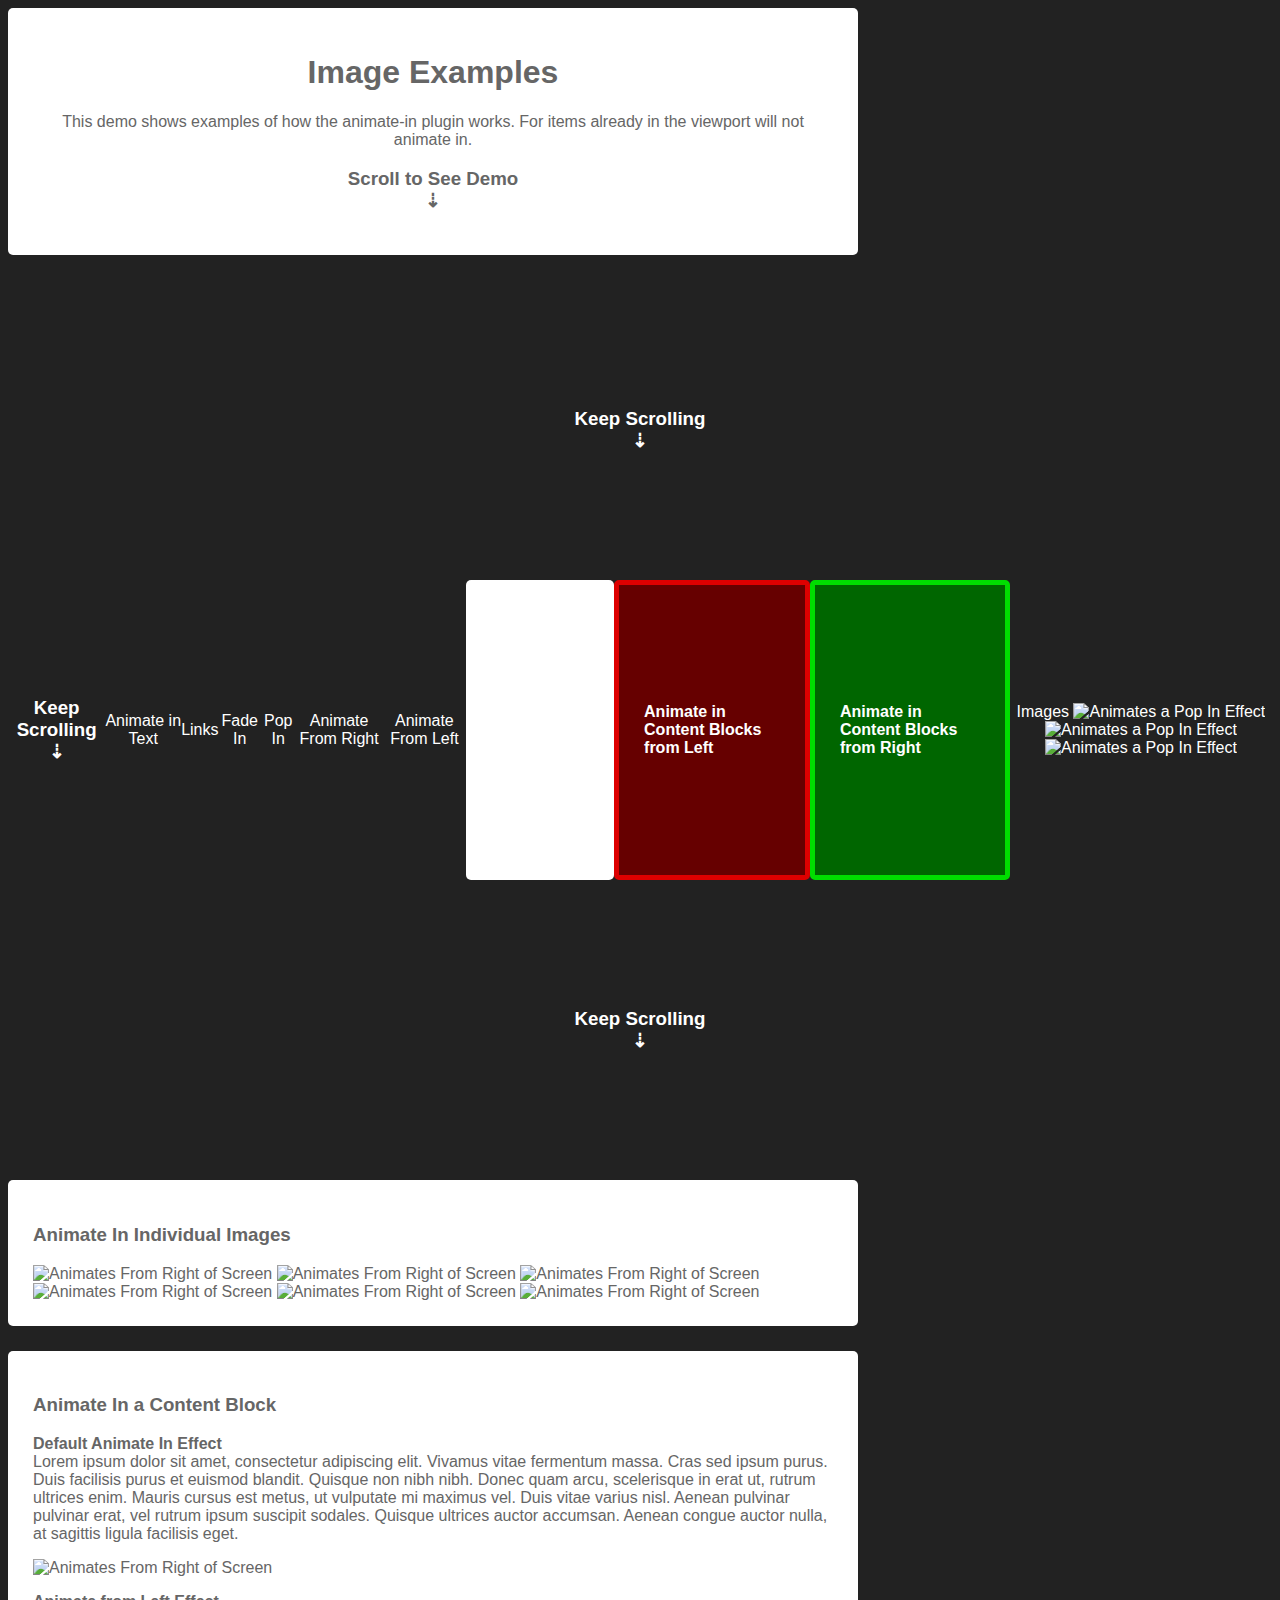
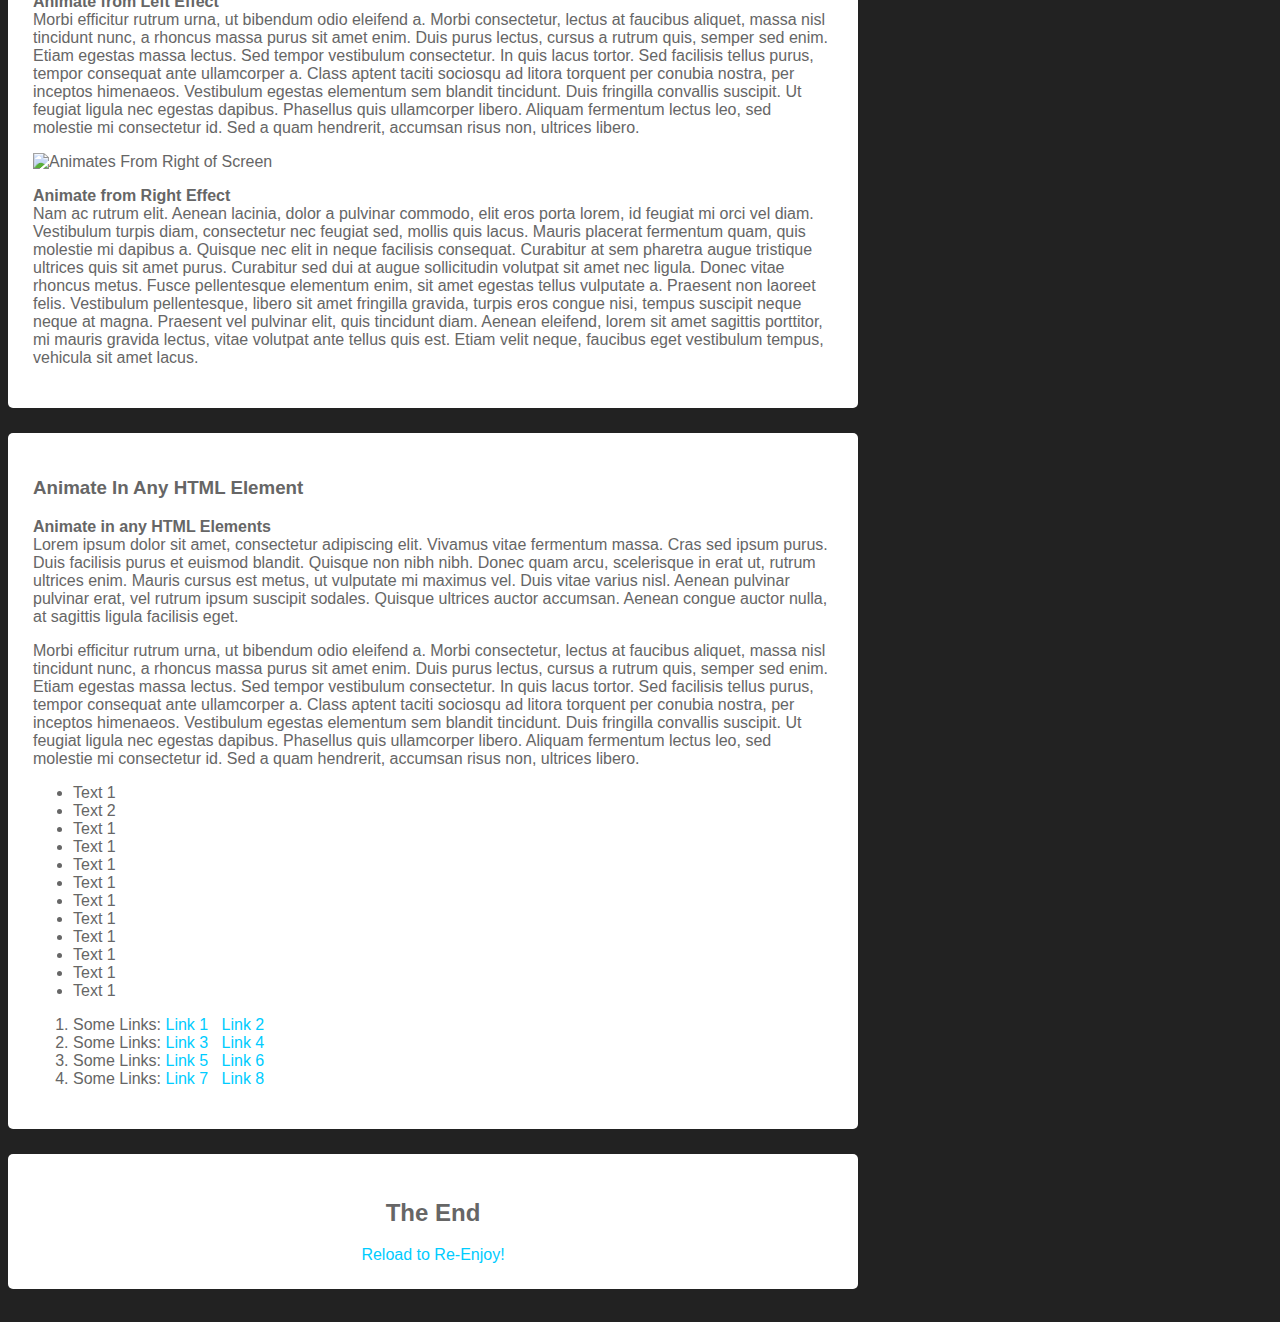
==== index.html @ 8b8b8412 "Update index.html" ====
<!doctype html>
<html lang="en">
<head>
  <meta charset="utf-8">

  <title>animate-in basic demo</title>
  <meta name="description" content="A demo for using the animate-in plugin for animating elements in on scroll using just css classes">
  <meta name="author" content="Joshua Costanza">

  <link rel="stylesheet" href="https://rawgit.com/jcostanza4/animate-in/master/animate-in.css">
  <script src="//code.jquery.com/jquery-1.11.3.min.js"></script>
  <script src="https://rawgit.com/jcostanza4/animate-in/master/animate-in.js"></script>
  
  <style type="text/css">
    /* Styles for Demo Page (Not Necessary for Plugin to Work)*/
    body,html {
      font-family: 'Helvetica Neue', Helvetica, Arial, sans-serif;
      background-color:#222222;
      text-align:center;
    }
    a {
      color:#00CCFF;
      text-decoration:none;
    }
    a:hover {
      color:#00CCBB;
    }
    .container {
      overflow:hidden;
    }
    .spacer {
      margin:0 auto;
      height:300px;
      display:table;
    }
    .spacer .vertical-spacer {
      display:table-row;
    }
    .spacer .vertical-spacer > * {
      display:table-cell;
      vertical-align:middle;
      color:#FFF;
      margin:200px 0;
    }
    
    .box {
      display:block;
      max-width:800px;
      padding:25px;
      margin-bottom:25px;
      border-radius:5px;
      background-color:#FFFFFF;
      color:#666666;
      text-align:left;
    }
    .box.red {
      color:#FFFFFF;
      background-color:#660000;
      border:5px solid #DD0000;
    }
    .box.green {
      color:#FFFFFF;
      background-color:#006600;
      border:5px solid #00DD00;
    }
    .center {
      text-align:center;
    }
  </style>
</head>

<body>
  <div class="container">
    <div class="box center">
      <h1>Image Examples</h1>
      <p>This demo shows examples of how the animate-in plugin works. For items already in the viewport will not animate in. </p>
      
      <h3 class="center">Scroll to See Demo<br>&#8675;</h3>
    </div>
    
    <!--purposful spacer--> 
    <div class="spacer">
      <div class="vertical-spacer">
        <div class="center">
          <h3 class="animate-in animate-pop-in">Keep Scrolling<br>&#8675;</h3>
        </div>
      </div>
    </div>
    
    <!--purposful spacer--> 
    <div class="spacer">
      <div class="vertical-spacer">
        
        <h3 class="animate-in animate-pop-in">Keep Scrolling<br>&#8675;</h3>
        <p class="animate-in animate-pop-in">Animate in Text</p>
        <a href="#top" class="animate-in">Links</a>
        <a href="#top" class="animate-in">Fade In</a>
        <a href="#top" class="animate-in animate-pop-in">Pop In</a>
        <a href="#top" class="animate-in animate-from-right">Animate From Right</a>
        <a href="#top" class="animate-in animate-from-left">Animate From Left</a>
        <div class="box animate-in animate-pop-in">
          <strong>Pop in Content Blocks</strong>
        </div>
        
        <div class="box red animate-in animate-from-left">
          <strong>Animate in Content Blocks from Left</strong>
        </div>
        
        <div class="box green animate-in animate-from-right">
          <strong>Animate in Content Blocks from Right</strong>
        </div>
        
        <div class="animate-in animate-pop-in">Images
          <img class="animate-in animate-pop-in" alt="Animates a Pop In Effect" width="250" height="200" src="http://placehold.it/250x200?text=Animate+Images!">
          <img class="animate-in animate-pop-in" alt="Animates a Pop In Effect" width="250" height="200" src="http://placehold.it/250x200?text=Image+2">
          <img class="animate-in animate-pop-in" alt="Animates a Pop In Effect" width="250" height="200" src="http://placehold.it/250x200?text=Image+3">
        </div>

      </div>
    </div>
    
    <!--purposful spacer--> 
    <div class="spacer">
      <div class="vertical-spacer">
        <div class="center">
          <h3 class="animate-in animate-pop-in">Keep Scrolling<br>&#8675;</h3>
        </div>
      </div>
    </div>
    
    <div class="box animate-in animate-pop-in">
      <h3>Animate In Individual Images</h3>
      <img class="animate-in animate-pop-in" alt="Animates From Right of Screen" width="100" height="100" src="http://placehold.it/100x100">
      
      <img class="animate-in animate-pop-in" alt="Animates From Right of Screen" width="100" height="100" src="http://placehold.it/100x100">
      
      <img class="animate-in animate-pop-in" alt="Animates From Right of Screen" width="200" height="100" src="http://placehold.it/200x100">
      
      <img class="animate-in animate-pop-in" alt="Animates From Right of Screen" width="200" height="100" src="http://placehold.it/200x100">
      
      <img class="animate-in animate-pop-in" alt="Animates From Right of Screen" width="200" height="100" src="http://placehold.it/200x100">
      
      <img class="animate-in animate-pop-in" alt="Animates From Right of Screen" width="100" height="100" src="http://placehold.it/100x100">
    </div>
    
    <div class="box animate-in">
      <h3>Animate In a Content Block </h3>
      <p class="animate-in"><strong>Default Animate In Effect</strong><br>Lorem ipsum dolor sit amet, consectetur adipiscing elit. Vivamus vitae fermentum massa. Cras sed ipsum purus. Duis facilisis purus et euismod blandit. Quisque non nibh nibh. Donec quam arcu, scelerisque in erat ut, rutrum ultrices enim. Mauris cursus est metus, ut vulputate mi maximus vel. Duis vitae varius nisl. Aenean pulvinar pulvinar erat, vel rutrum ipsum suscipit sodales. Quisque ultrices auctor accumsan. Aenean congue auctor nulla, at sagittis ligula facilisis eget.</p>
      <img class="animate-in animate-pop-in" alt="Animates From Right of Screen" width="100%" src="http://placehold.it/450x100">
      <p class="animate-in animate-from-left"><strong>Animate from Left Effect</strong><br>Morbi efficitur rutrum urna, ut bibendum odio eleifend a. Morbi consectetur, lectus at faucibus aliquet, massa nisl tincidunt nunc, a rhoncus massa purus sit amet enim. Duis purus lectus, cursus a rutrum quis, semper sed enim. Etiam egestas massa lectus. Sed tempor vestibulum consectetur. In quis lacus tortor. Sed facilisis tellus purus, tempor consequat ante ullamcorper a. Class aptent taciti sociosqu ad litora torquent per conubia nostra, per inceptos himenaeos. Vestibulum egestas elementum sem blandit tincidunt. Duis fringilla convallis suscipit. Ut feugiat ligula nec egestas dapibus. Phasellus quis ullamcorper libero. Aliquam fermentum lectus leo, sed molestie mi consectetur id. Sed a quam hendrerit, accumsan risus non, ultrices libero.</p>
      <img class="animate-in animate-pop-in" alt="Animates From Right of Screen" width="100%" src="http://placehold.it/450x100">
      <p class="animate-in animate-from-right"><strong>Animate from Right Effect</strong><br>Nam ac rutrum elit. Aenean lacinia, dolor a pulvinar commodo, elit eros porta lorem, id feugiat mi orci vel diam. Vestibulum turpis diam, consectetur nec feugiat sed, mollis quis lacus. Mauris placerat fermentum quam, quis molestie mi dapibus a. Quisque nec elit in neque facilisis consequat. Curabitur at sem pharetra augue tristique ultrices quis sit amet purus. Curabitur sed dui at augue sollicitudin volutpat sit amet nec ligula. Donec vitae rhoncus metus. Fusce pellentesque elementum enim, sit amet egestas tellus vulputate a. Praesent non laoreet felis. Vestibulum pellentesque, libero sit amet fringilla gravida, turpis eros congue nisi, tempus suscipit neque neque at magna. Praesent vel pulvinar elit, quis tincidunt diam. Aenean eleifend, lorem sit amet sagittis porttitor, mi mauris gravida lectus, vitae volutpat ante tellus quis est. Etiam velit neque, faucibus eget vestibulum tempus, vehicula sit amet lacus.</p>
    </div>
    
    <div class="box animate-in animate-from-left">
      <h3>Animate In Any HTML Element</h3>
      <p class="animate-in"><strong>Animate in any HTML Elements</strong><br><span class="animate-in">Lorem</span> <span class="animate-in">ipsum</span> <span class="animate-in">dolor</span> <span class="animate-in">sit</span> <span class="animate-in">amet,</span> <span class="animate-in">consectetur</span> <span class="animate-in">adipiscing</span> <span class="animate-in">elit.</span> <span class="animate-in">Vivamus vitae fermentum massa. Cras sed ipsum purus. Duis facilisis purus et euismod blandit. Quisque non nibh nibh. Donec quam arcu, scelerisque in erat ut, rutrum ultrices enim. Mauris cursus est metus, ut vulputate mi maximus vel. Duis vitae varius nisl. Aenean pulvinar pulvinar erat, vel rutrum ipsum suscipit sodales. Quisque ultrices auctor accumsan. Aenean congue auctor nulla, at sagittis ligula facilisis eget.</span></p>
  
      <p class="animate-in animate-from-left"><span class="animate-in animate-pop-in">Morbi</span> <span class="animate-in animate-pop-in">efficitur</span> <span class="animate-in animate-pop-in">rutrum</span> <span class="animate-in animate-pop-in">urna,</span> <span class="animate-in animate-pop-in">ut</span> <span class="animate-in animate-pop-in">bibendum</span> <span class="animate-in animate-pop-in">odio</span> <span class="animate-in animate-pop-in">eleifend</span> <span class="animate-in animate-pop-in">a.</span> <span class="animate-in animate-pop-in">Morbi consectetur, lectus at faucibus aliquet, massa nisl tincidunt nunc, a rhoncus massa purus sit amet enim. Duis purus lectus, cursus a rutrum quis, semper sed enim. Etiam egestas massa lectus. Sed tempor vestibulum consectetur. In quis lacus tortor. Sed facilisis tellus purus, tempor consequat ante ullamcorper a. Class aptent taciti sociosqu ad litora torquent per conubia nostra, per inceptos himenaeos. Vestibulum egestas elementum sem blandit tincidunt. Duis fringilla convallis suscipit. Ut feugiat ligula nec egestas dapibus. Phasellus quis ullamcorper libero. Aliquam fermentum lectus leo, sed molestie mi consectetur id. Sed a quam hendrerit, accumsan risus non, ultrices libero.</span></p>
  
      <ul class="animate-in animate-pop-in">
        <li class="animate-in animate-pop-in">Text 1</li>
        <li class="animate-in animate-pop-in">Text 2</li>
        <li class="animate-in animate-pop-in">Text 1</li>
        <li class="animate-in animate-pop-in">Text 1</li>
        <li class="animate-in animate-pop-in">Text 1</li>
        <li class="animate-in animate-pop-in">Text 1</li>
        <li class="animate-in animate-pop-in">Text 1</li>
        <li class="animate-in animate-pop-in">Text 1</li>
        <li class="animate-in animate-pop-in">Text 1</li>
        <li class="animate-in animate-pop-in">Text 1</li>
        <li class="animate-in animate-pop-in">Text 1</li>
        <li class="animate-in animate-pop-in">Text 1</li>
      </ul>
      
      <ol class="animate-in animate-pop-in">
        <li>Some Links: 
          <a href="#top" class="animate-in animate-pop-in">Link 1</a>
          &nbsp;
          <a href="#top" class="animate-in animate-pop-in">Link 2</a>
        </li>
        <li>Some Links: 
          <a href="#top" class="animate-in animate-pop-in">Link 3</a>
          &nbsp;
          <a href="#top" class="animate-in animate-pop-in">Link 4</a>
        </li>
        <li>Some Links: 
          <a href="#top" class="animate-in animate-pop-in">Link 5</a>
          &nbsp;
          <a href="#top" class="animate-in animate-pop-in">Link 6</a>
        </li>
        <li>Some Links: 
          <a href="#top" class="animate-in animate-pop-in">Link 7</a>
          &nbsp;
          <a href="#top" class="animate-in animate-pop-in">Link 8</a>
        </li>
      </ol>
    </div>
    
    <div class="box center">
      <h2>The End</h2>
      <a href="javascript:document.location.reload();" onclick="window.status='Refresh'; return true">Reload to Re-Enjoy!</a>
    </div>
  
  </div>
  
</body>
</html>
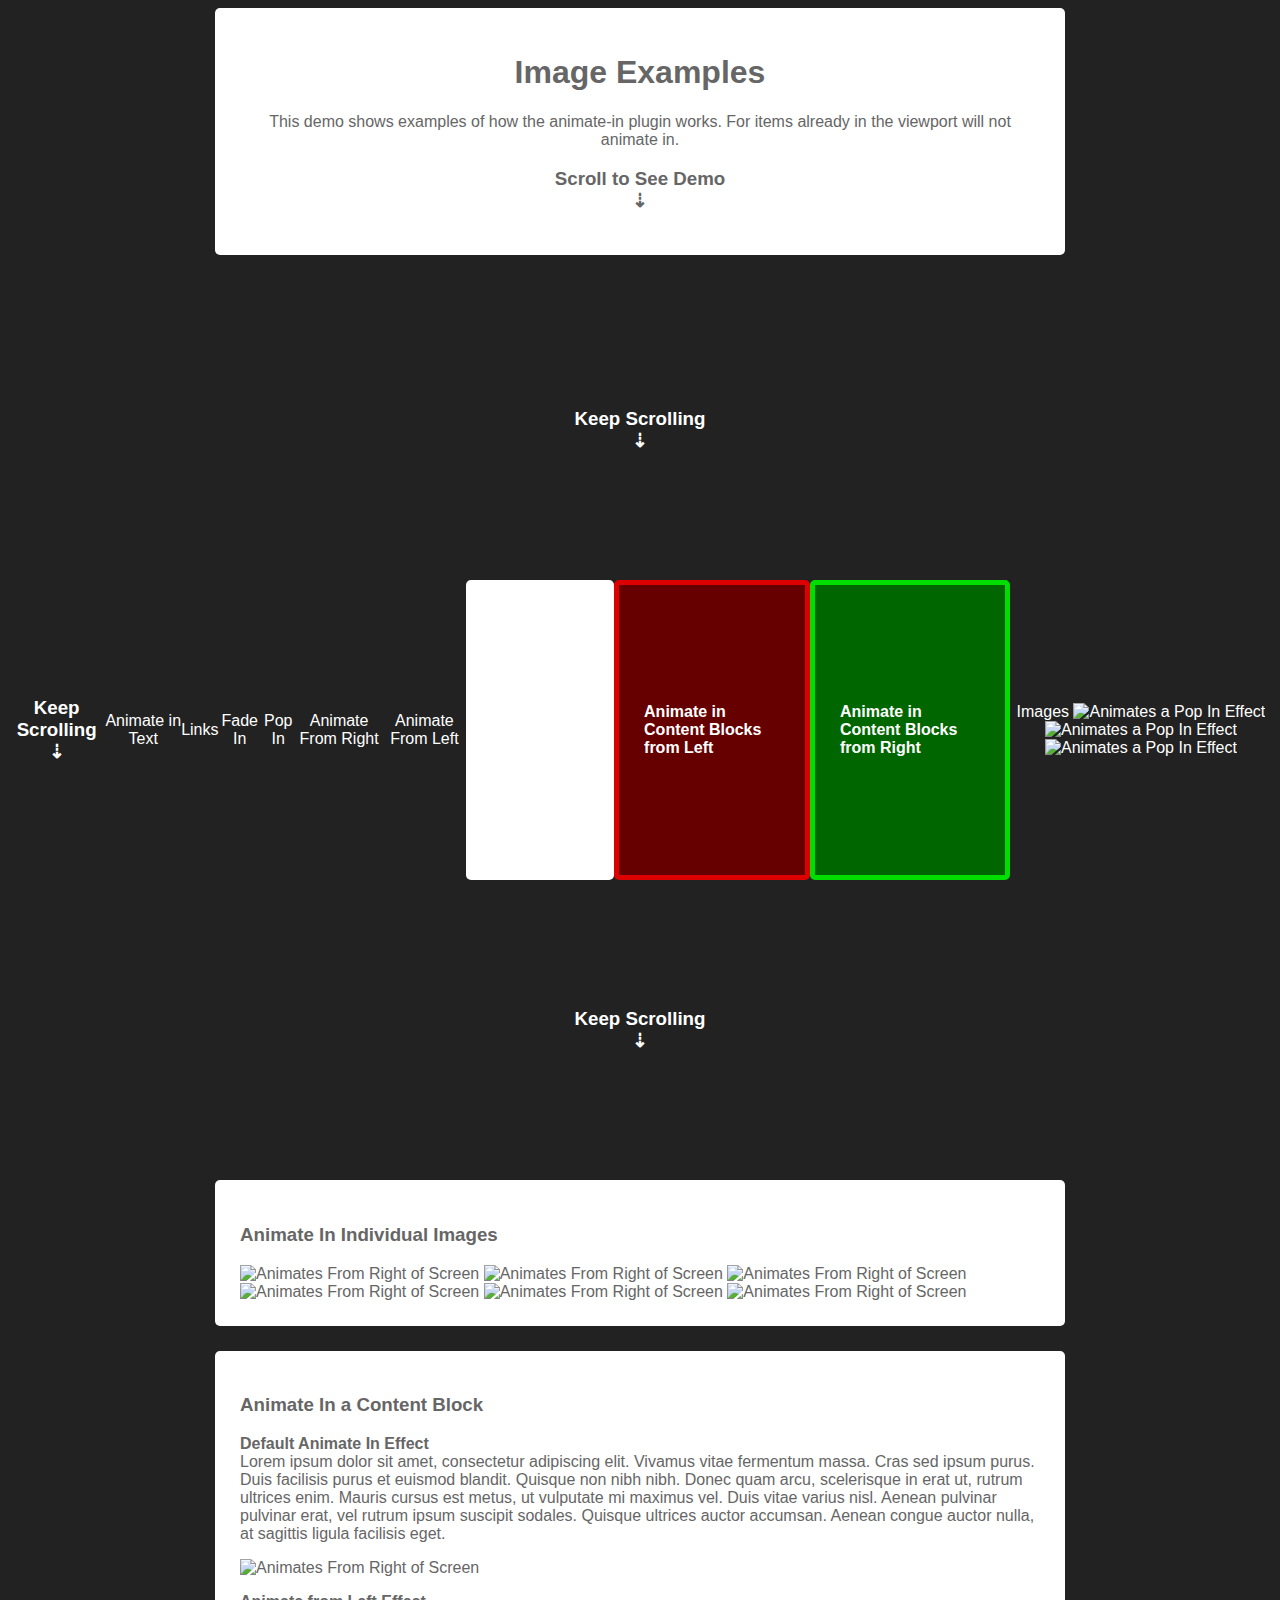
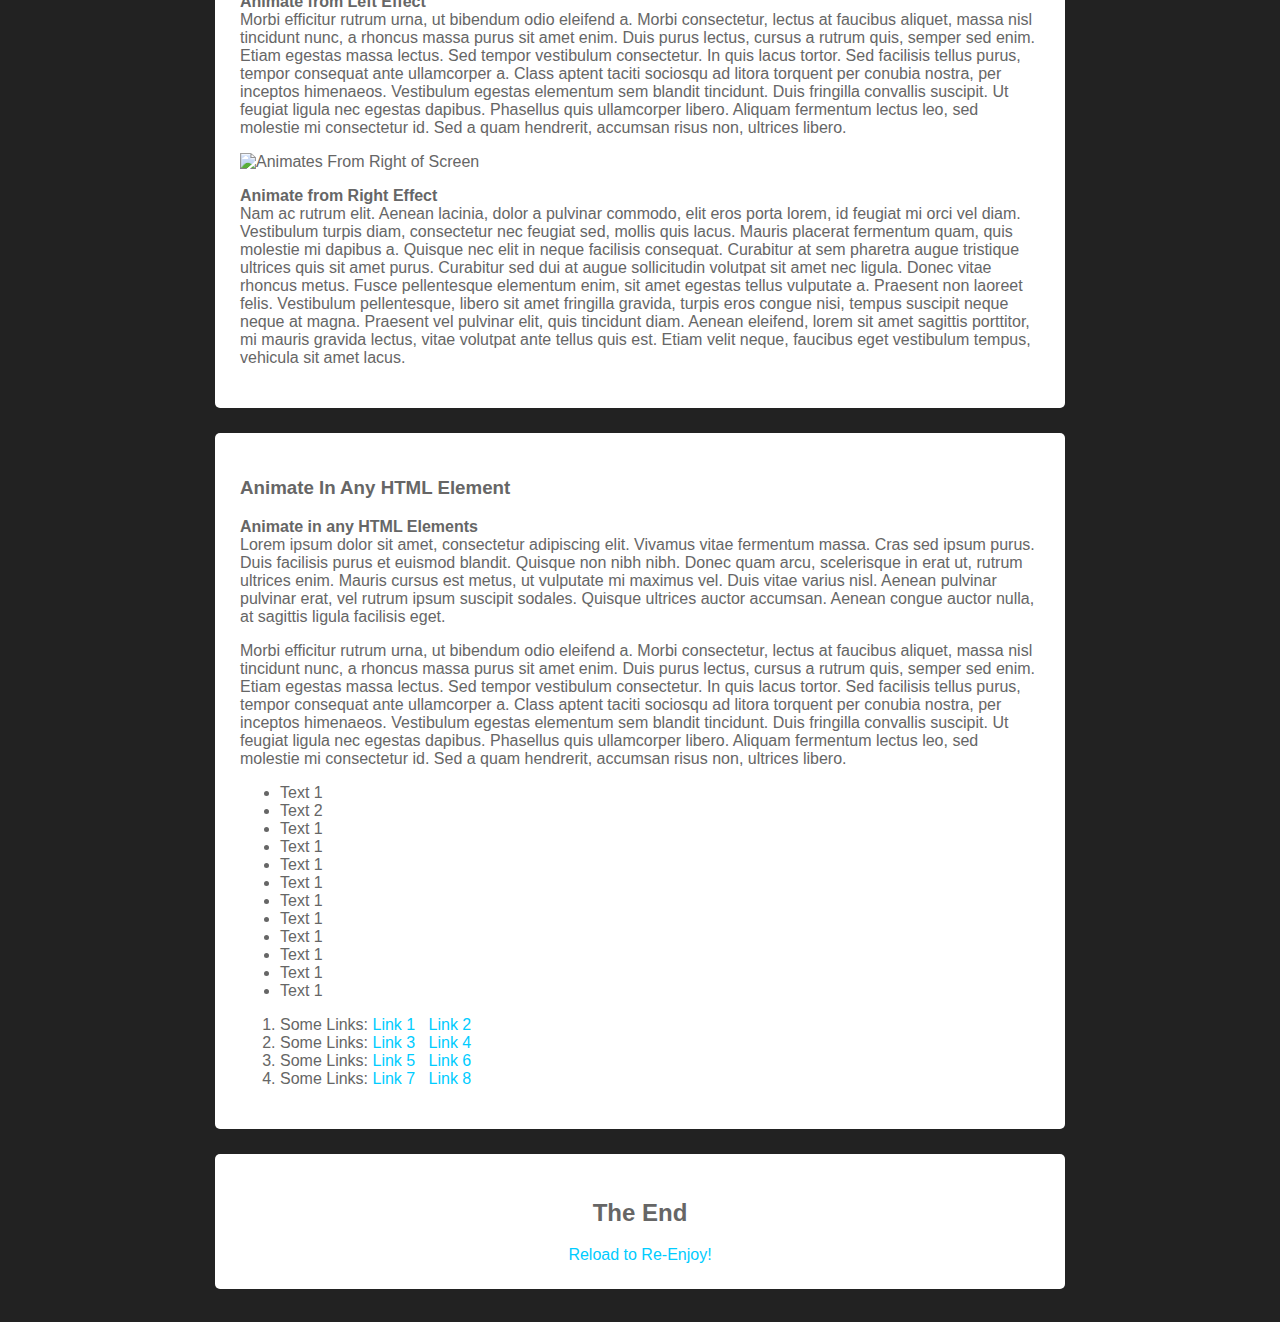
==== commit b61f795d: "Update index.html" ====
--- a/index.html
+++ b/index.html
@@ -47,7 +47,7 @@
       display:block;
       max-width:800px;
       padding:25px;
-      margin-bottom:25px;
+      margin:0 auto 25px;
       border-radius:5px;
       background-color:#FFFFFF;
       color:#666666;
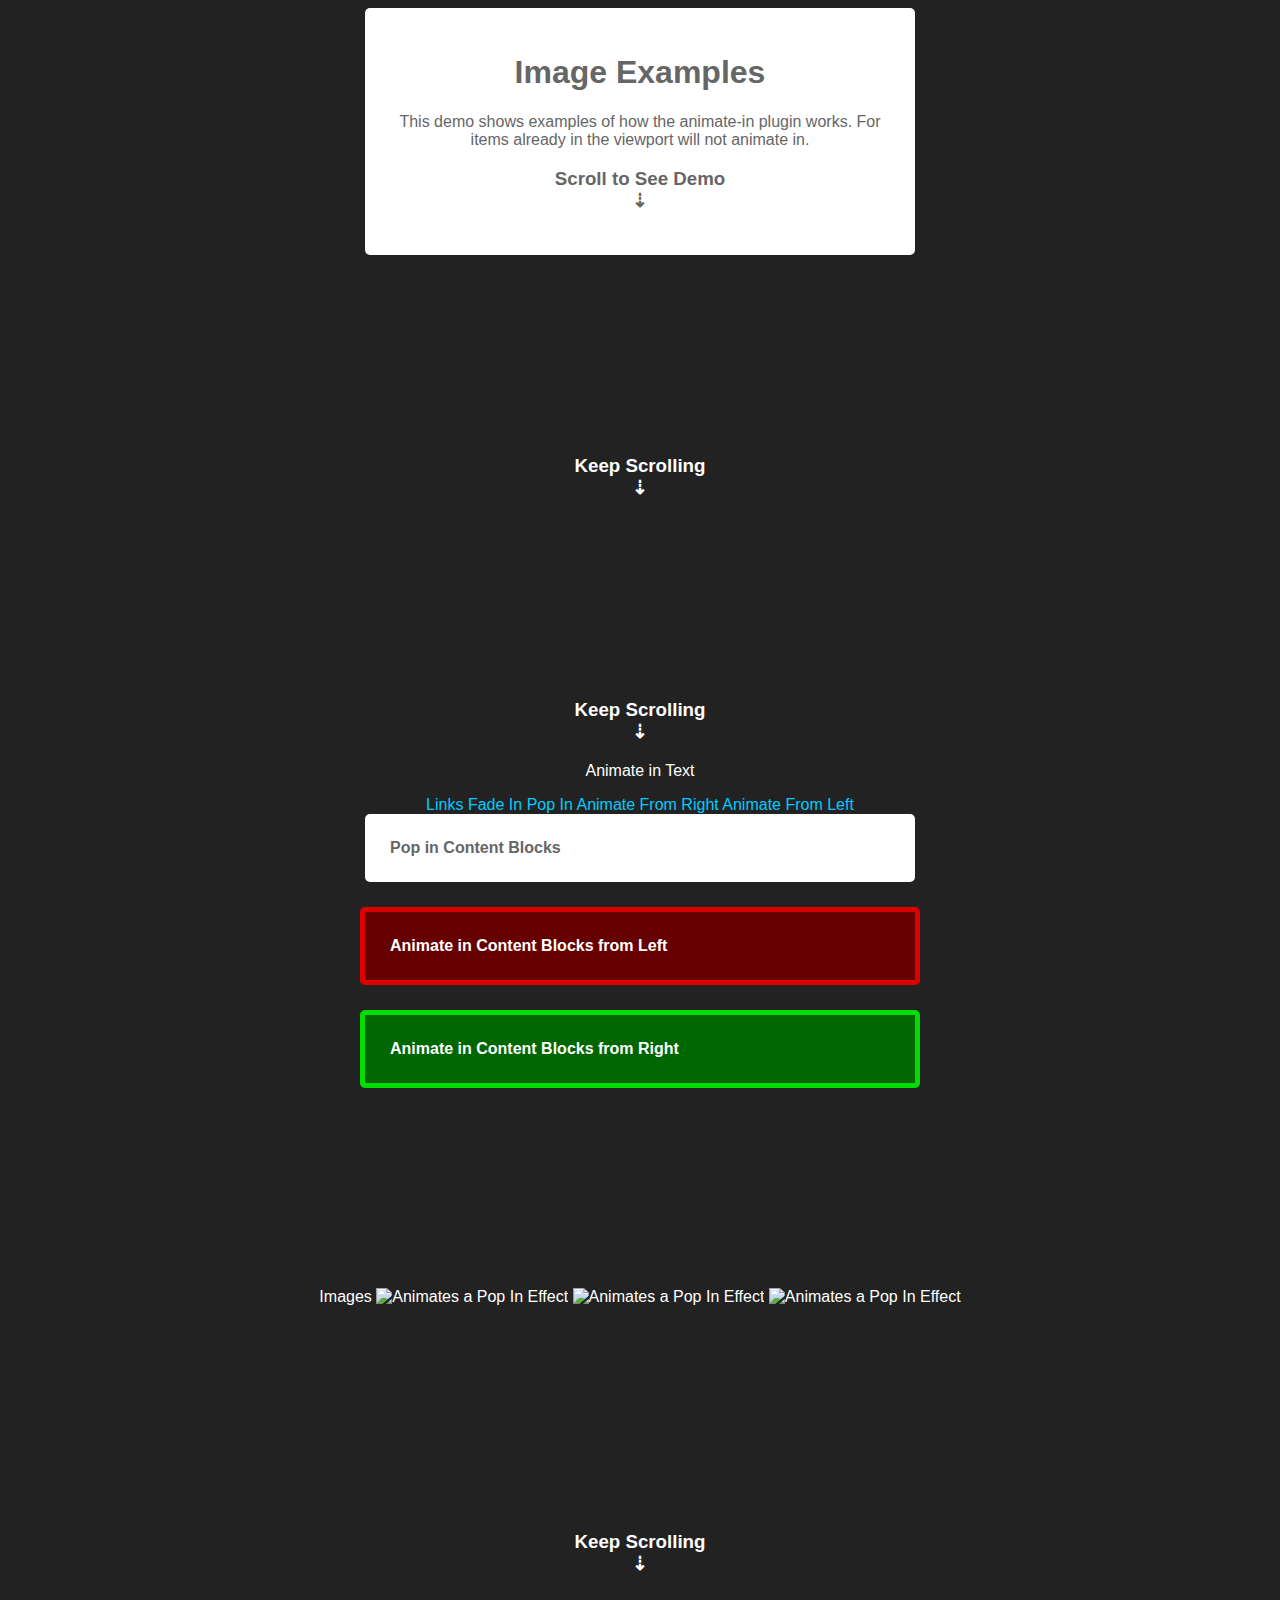
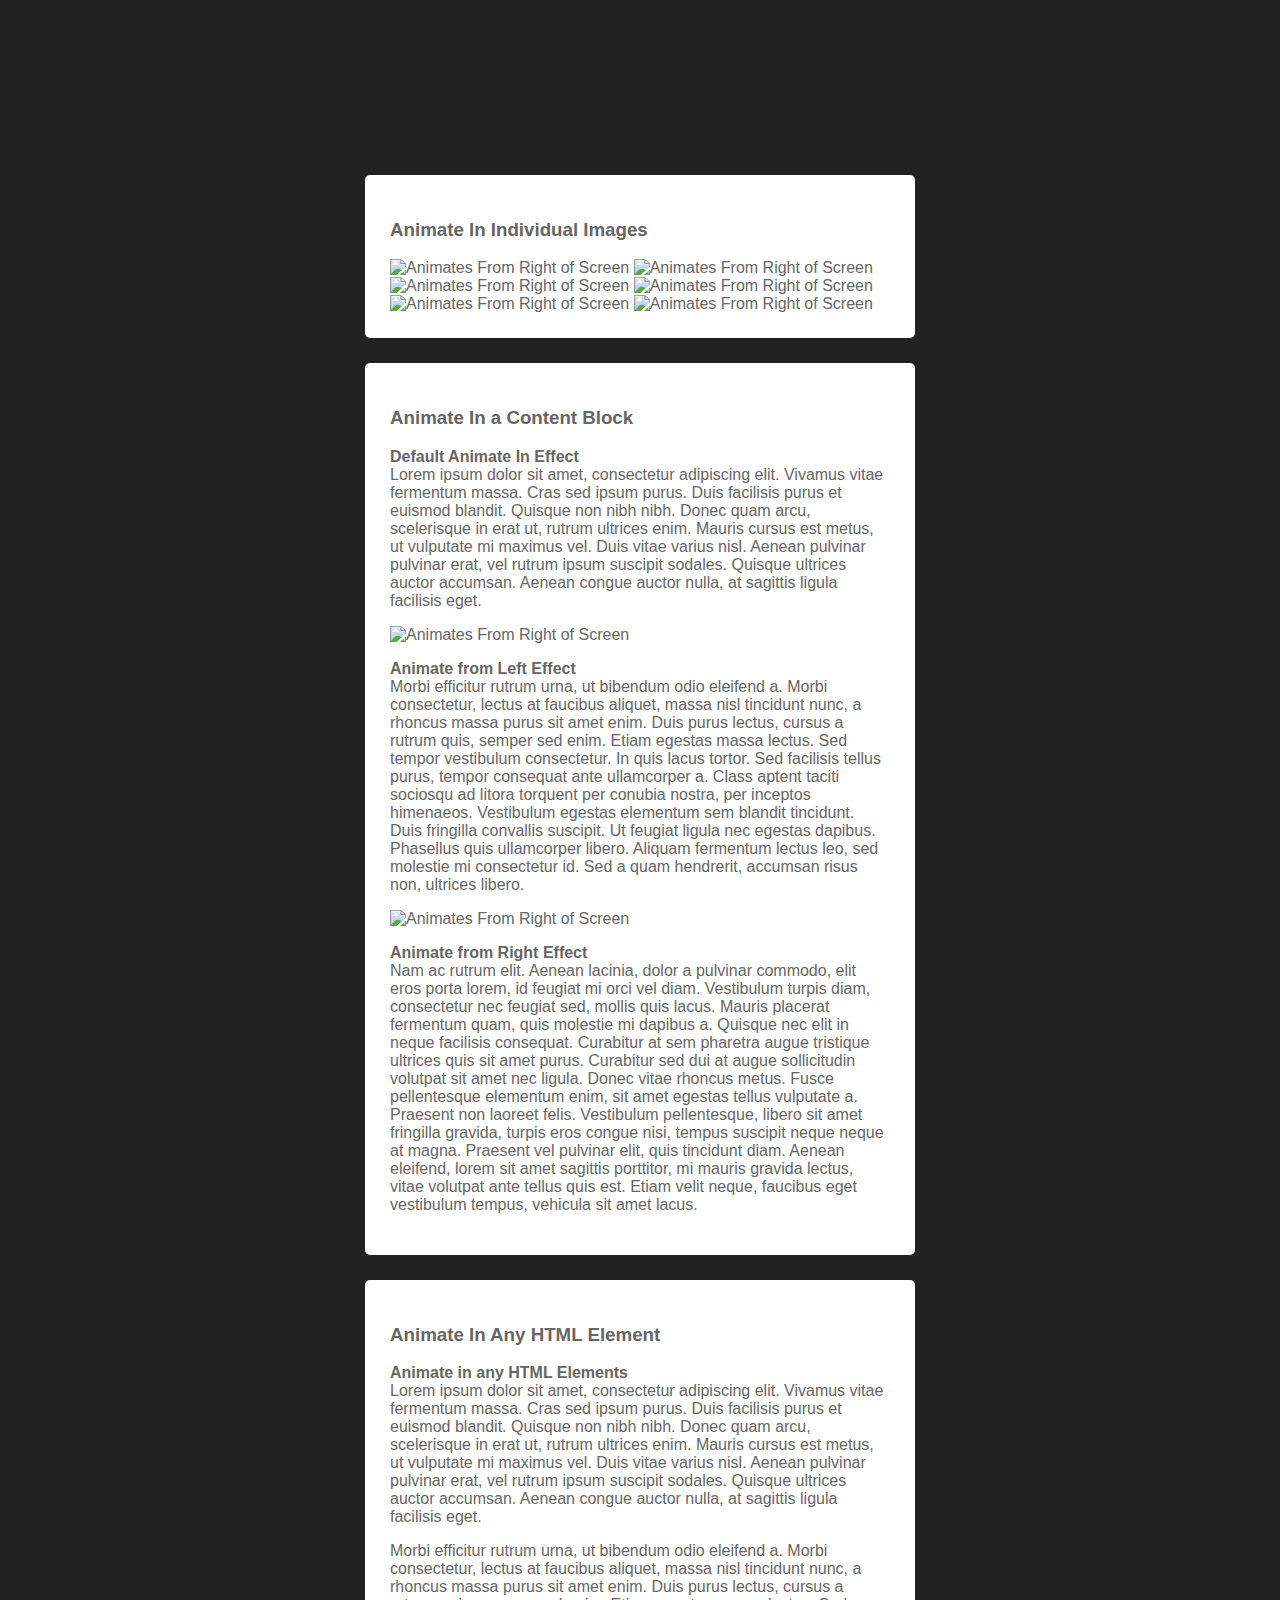
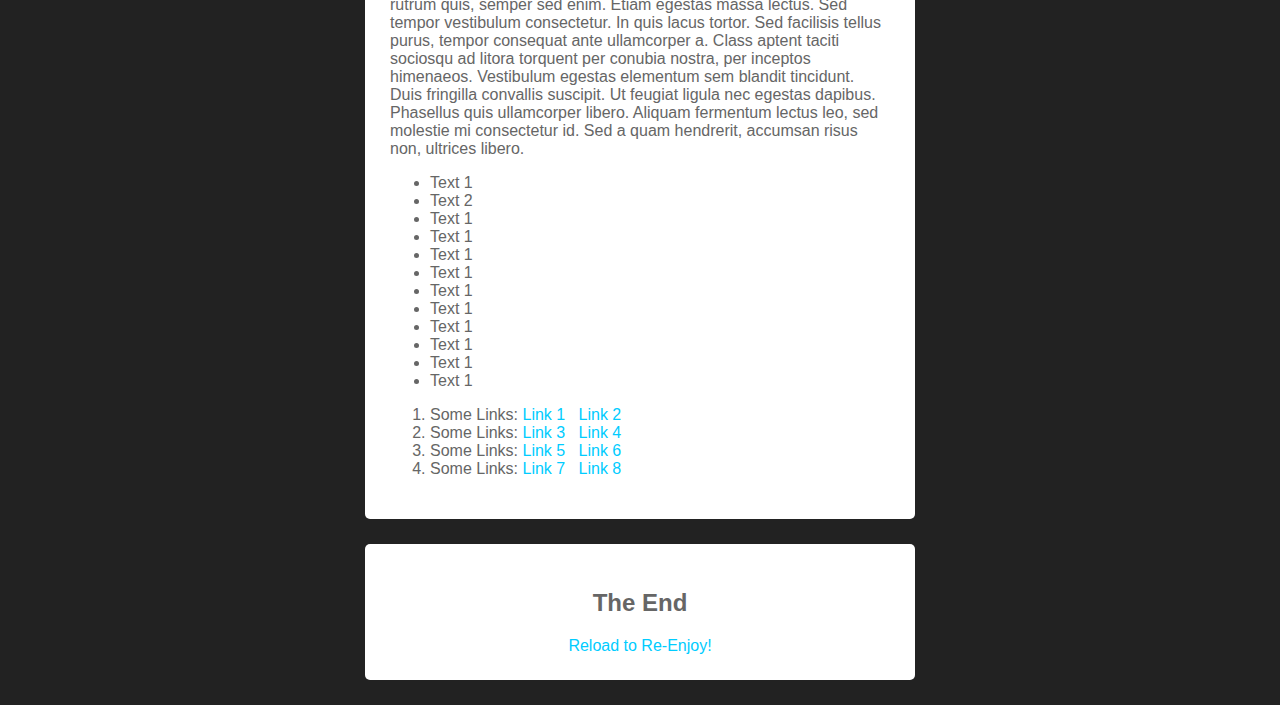
==== commit 958c9f3d: "Update index.html" ====
--- a/index.html
+++ b/index.html
@@ -16,8 +16,10 @@
     body,html {
       font-family: 'Helvetica Neue', Helvetica, Arial, sans-serif;
       background-color:#222222;
+      color:#FFFFFF;
       text-align:center;
     }
+    
     a {
       color:#00CCFF;
       text-decoration:none;
@@ -25,27 +27,17 @@
     a:hover {
       color:#00CCBB;
     }
-    .container {
-      overflow:hidden;
+    
+    .spacer {
+      margin:200px auto;
     }
-    .spacer {
-      margin:0 auto;
-      height:300px;
-      display:table;
-    }
-    .spacer .vertical-spacer {
-      display:table-row;
-    }
-    .spacer .vertical-spacer > * {
-      display:table-cell;
-      vertical-align:middle;
-      color:#FFF;
-      margin:200px 0;
+    .spacer img{
+      margin:0 auto 25px;
     }
     
     .box {
       display:block;
-      max-width:800px;
+      max-width:500px;
       padding:25px;
       margin:0 auto 25px;
       border-radius:5px;
@@ -70,63 +62,43 @@
 </head>
 
 <body>
-  <div class="container">
+  <div class="container overflow-hidden">
+    
     <div class="box center">
       <h1>Image Examples</h1>
       <p>This demo shows examples of how the animate-in plugin works. For items already in the viewport will not animate in. </p>
-      
       <h3 class="center">Scroll to See Demo<br>&#8675;</h3>
     </div>
     
-    <!--purposful spacer--> 
-    <div class="spacer">
-      <div class="vertical-spacer">
-        <div class="center">
-          <h3 class="animate-in animate-pop-in">Keep Scrolling<br>&#8675;</h3>
-        </div>
-      </div>
+    <h3 class="spacer center animate-in animate-pop-in">Keep Scrolling<br>&#8675;</h3>
+    
+    <h3 class="animate-in animate-pop-in">Keep Scrolling<br>&#8675;</h3>
+    <p class="animate-in animate-pop-in">Animate in Text</p>
+    <a href="#top" class="spacer animate-in">Links</a>
+    <a href="#top" class="spacer animate-in">Fade In</a>
+    <a href="#top" class="spacer animate-in animate-pop-in">Pop In</a>
+    <a href="#top" class="spacer animate-in animate-from-right">Animate From Right</a>
+    <a href="#top" class="spacer animate-in animate-from-left">Animate From Left</a>
+    
+    <div class="spacer box animate-in animate-pop-in">
+      <strong>Pop in Content Blocks</strong>
     </div>
     
-    <!--purposful spacer--> 
-    <div class="spacer">
-      <div class="vertical-spacer">
-        
-        <h3 class="animate-in animate-pop-in">Keep Scrolling<br>&#8675;</h3>
-        <p class="animate-in animate-pop-in">Animate in Text</p>
-        <a href="#top" class="animate-in">Links</a>
-        <a href="#top" class="animate-in">Fade In</a>
-        <a href="#top" class="animate-in animate-pop-in">Pop In</a>
-        <a href="#top" class="animate-in animate-from-right">Animate From Right</a>
-        <a href="#top" class="animate-in animate-from-left">Animate From Left</a>
-        <div class="box animate-in animate-pop-in">
-          <strong>Pop in Content Blocks</strong>
-        </div>
-        
-        <div class="box red animate-in animate-from-left">
-          <strong>Animate in Content Blocks from Left</strong>
-        </div>
-        
-        <div class="box green animate-in animate-from-right">
-          <strong>Animate in Content Blocks from Right</strong>
-        </div>
-        
-        <div class="animate-in animate-pop-in">Images
-          <img class="animate-in animate-pop-in" alt="Animates a Pop In Effect" width="250" height="200" src="http://placehold.it/250x200?text=Animate+Images!">
-          <img class="animate-in animate-pop-in" alt="Animates a Pop In Effect" width="250" height="200" src="http://placehold.it/250x200?text=Image+2">
-          <img class="animate-in animate-pop-in" alt="Animates a Pop In Effect" width="250" height="200" src="http://placehold.it/250x200?text=Image+3">
-        </div>
-
-      </div>
+    <div class="spacer box red animate-in animate-from-left">
+      <strong>Animate in Content Blocks from Left</strong>
     </div>
     
-    <!--purposful spacer--> 
-    <div class="spacer">
-      <div class="vertical-spacer">
-        <div class="center">
-          <h3 class="animate-in animate-pop-in">Keep Scrolling<br>&#8675;</h3>
-        </div>
-      </div>
+    <div class="spacer box green animate-in animate-from-right">
+      <strong>Animate in Content Blocks from Right</strong>
     </div>
+    
+    <div class="spacer animate-in animate-pop-in">Images
+      <img class="animate-in animate-pop-in" alt="Animates a Pop In Effect" width="250" height="200" src="http://placehold.it/250x200?text=Animate+Images!">
+      <img class="animate-in animate-pop-in" alt="Animates a Pop In Effect" width="250" height="200" src="http://placehold.it/250x200?text=Image+2">
+      <img class="animate-in animate-pop-in" alt="Animates a Pop In Effect" width="250" height="200" src="http://placehold.it/250x200?text=Image+3">
+    </div>
+    
+    <h3 class="spacer animate-in animate-pop-in">Keep Scrolling<br>&#8675;</h3>
     
     <div class="box animate-in animate-pop-in">
       <h3>Animate In Individual Images</h3>
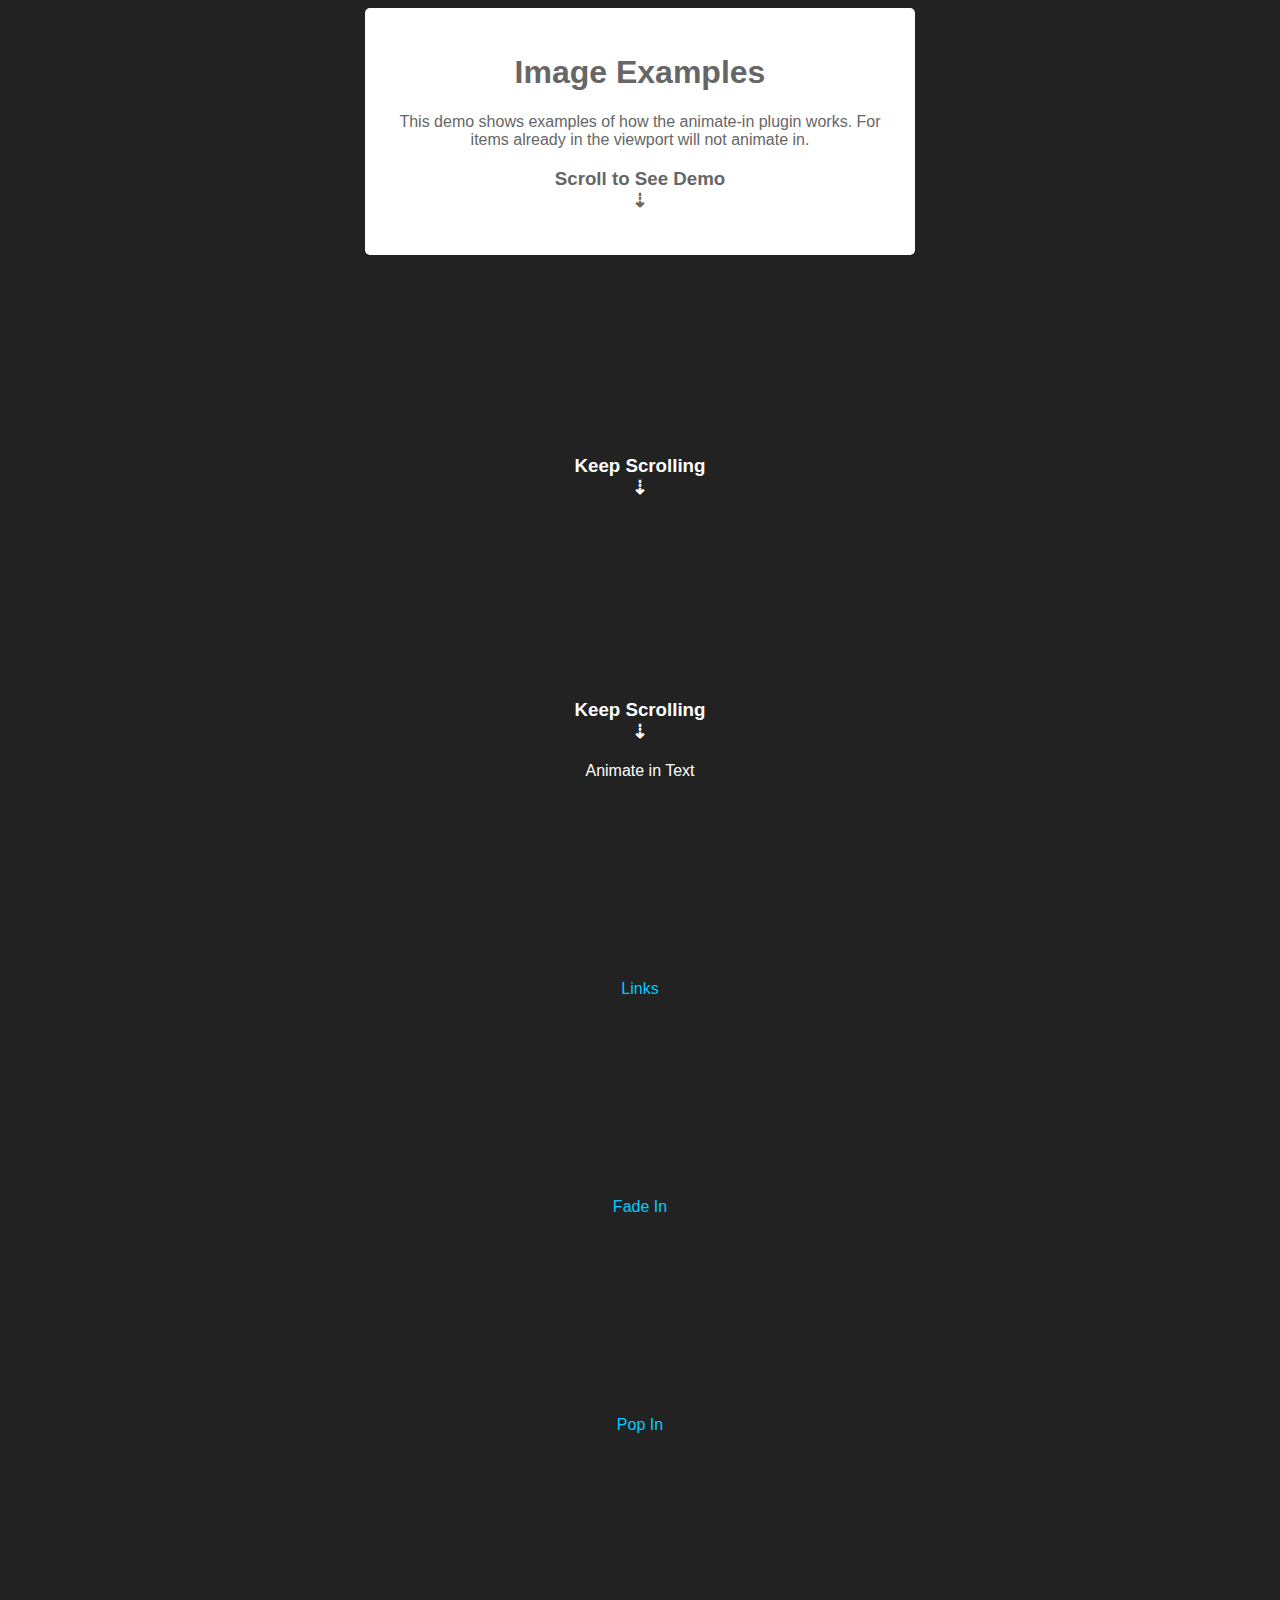
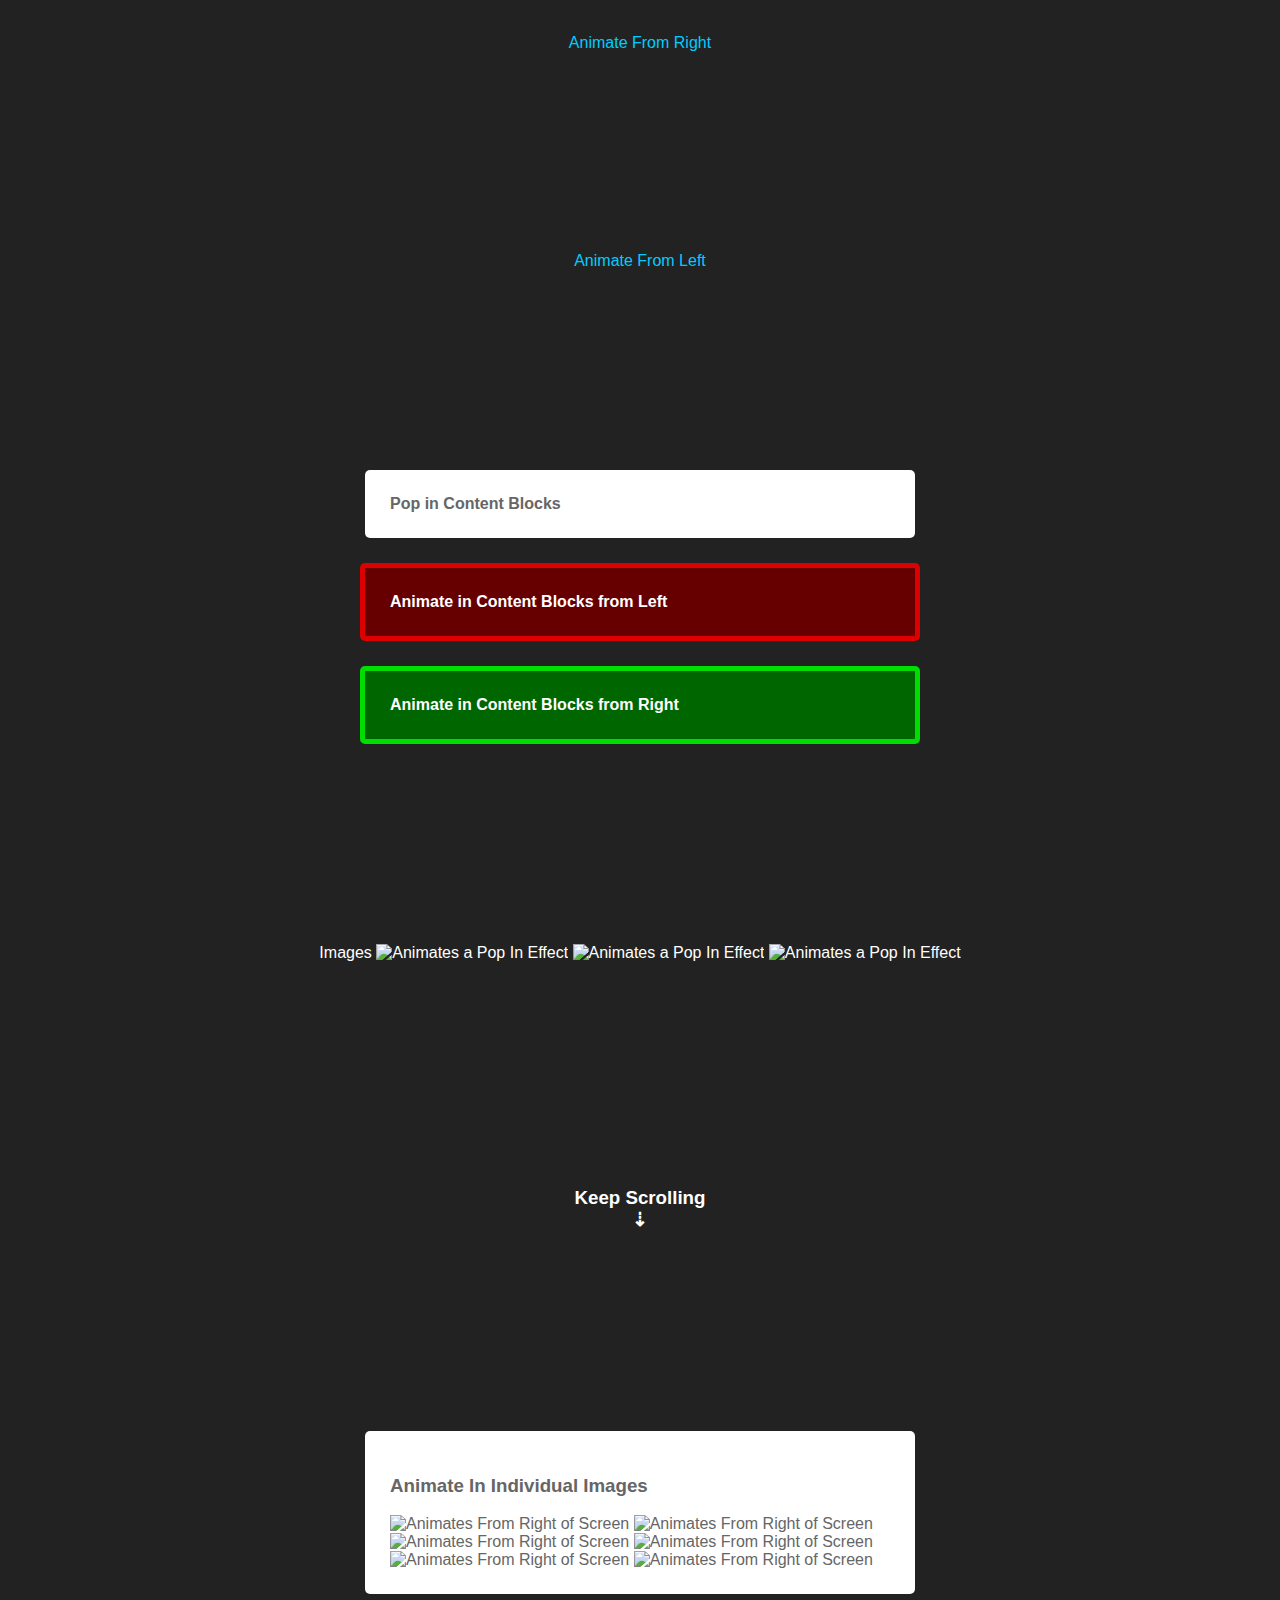
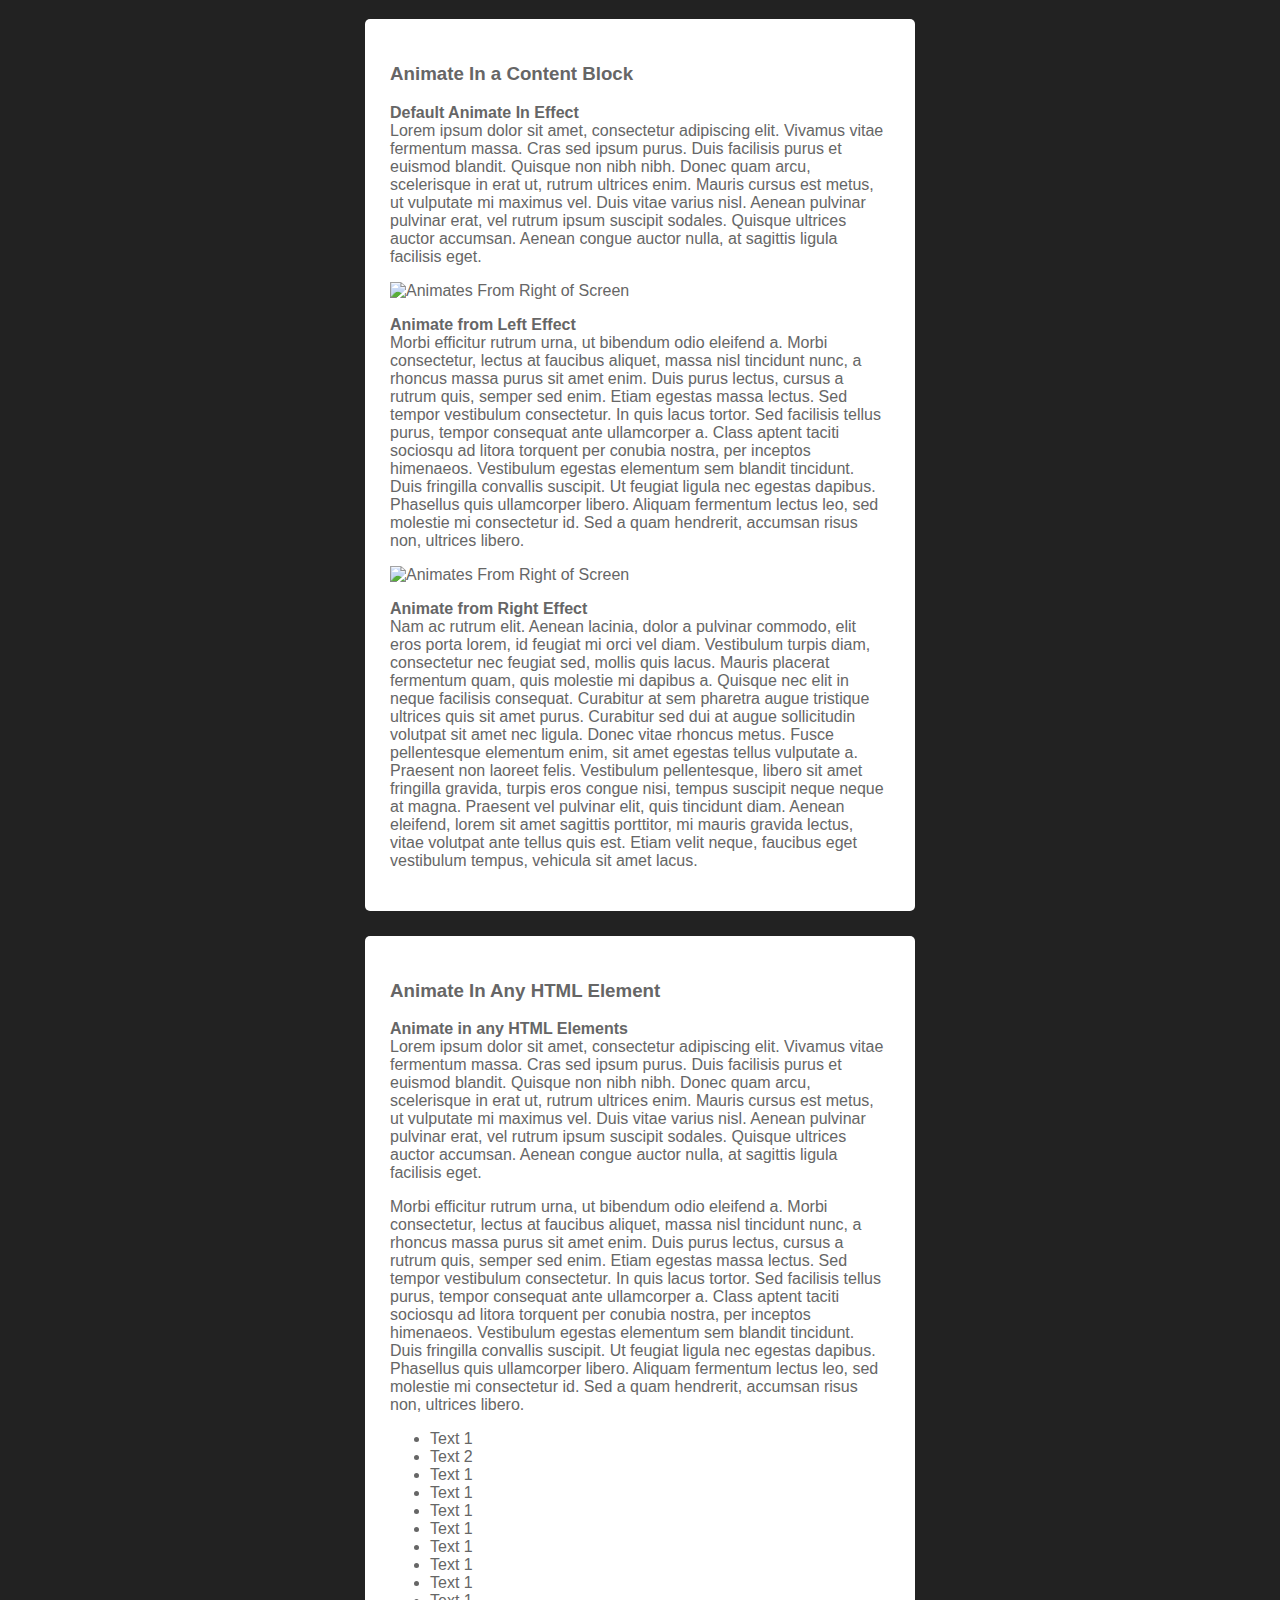
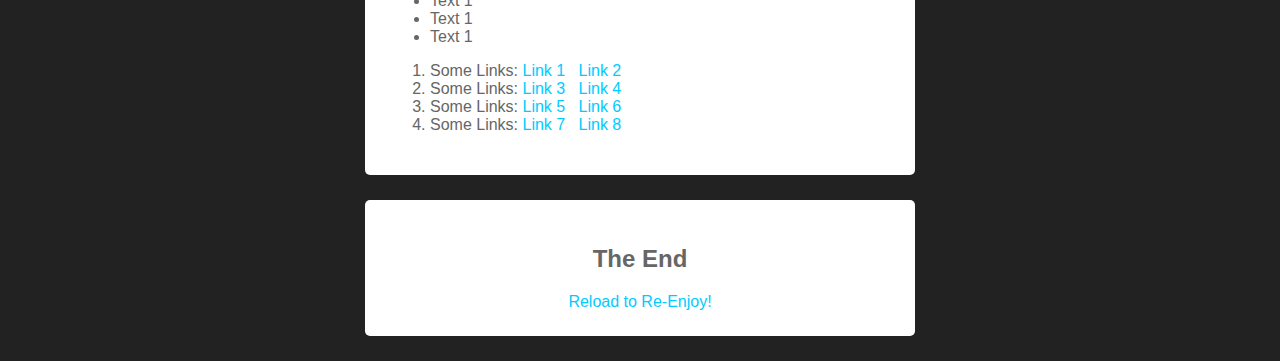
==== commit 0989b929: "Update index.html" ====
--- a/index.html
+++ b/index.html
@@ -29,6 +29,7 @@
     }
     
     .spacer {
+      display:block;
       margin:200px auto;
     }
     .spacer img{
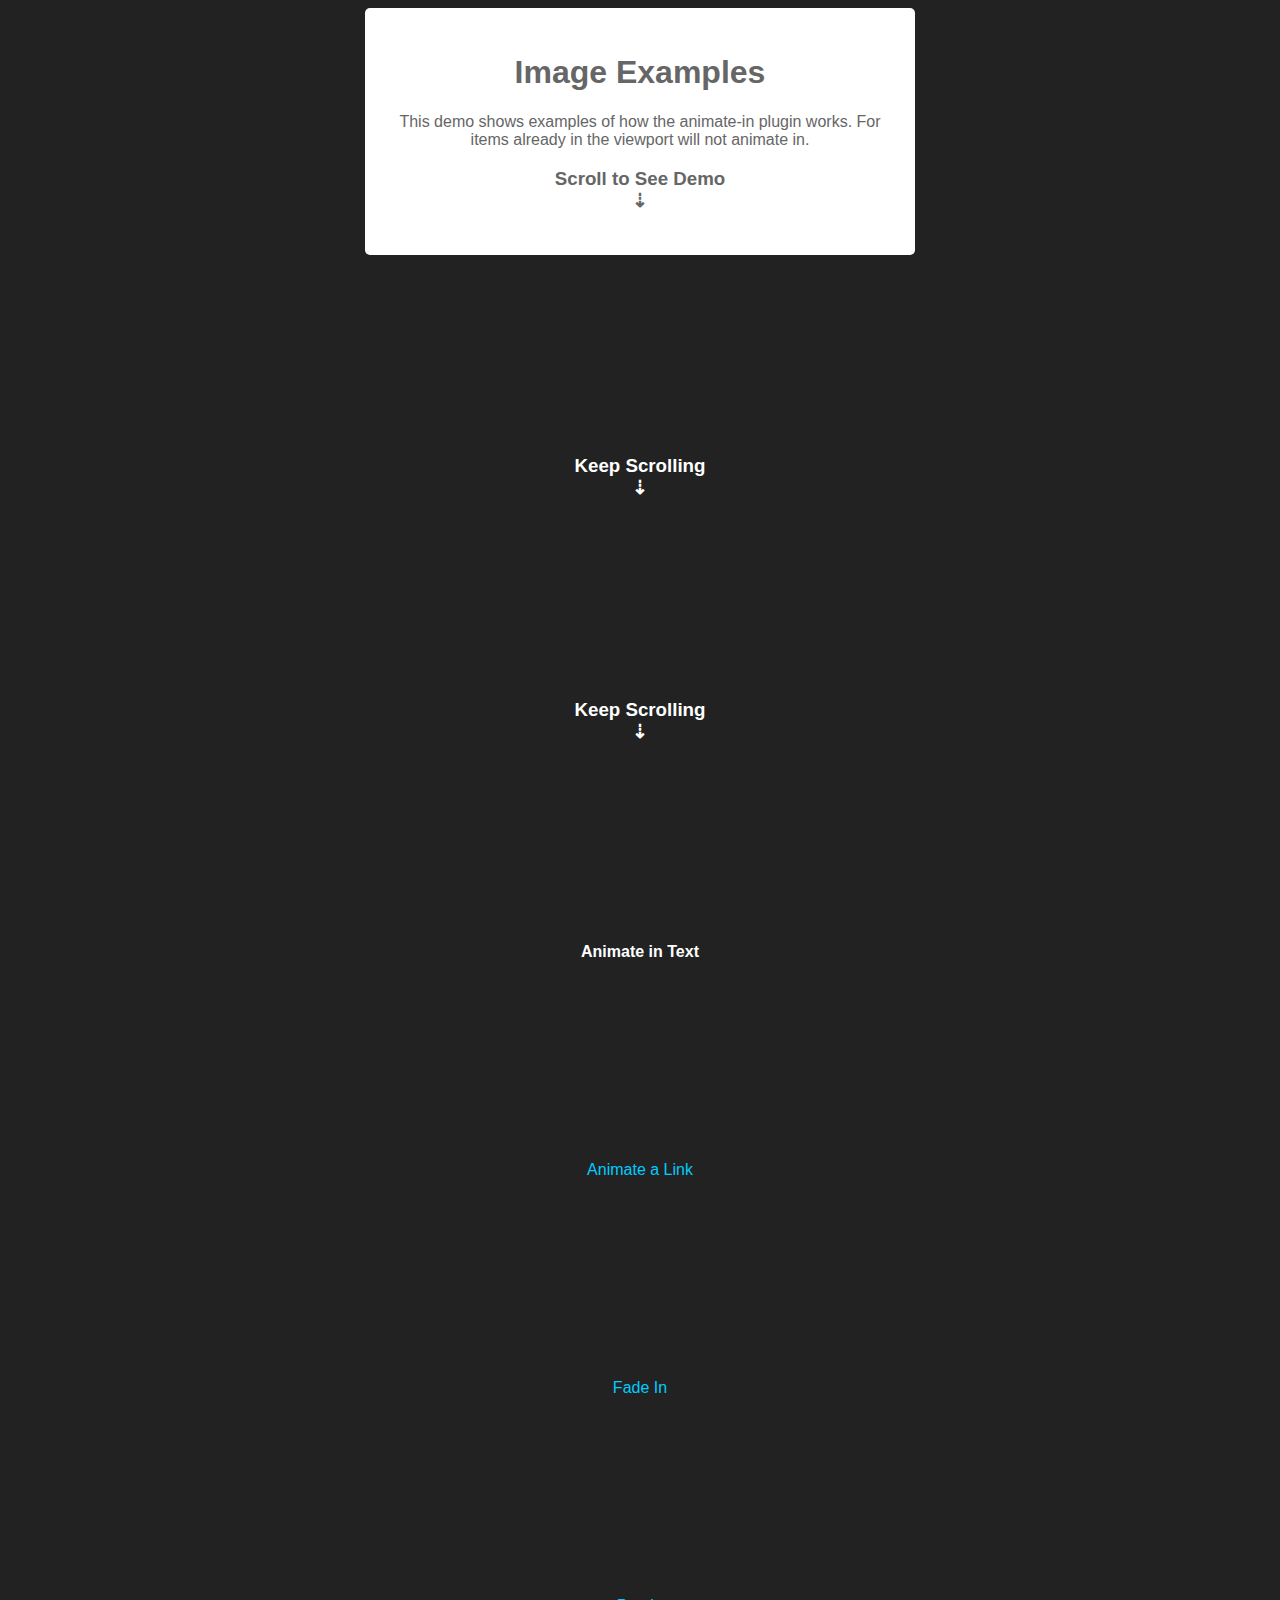
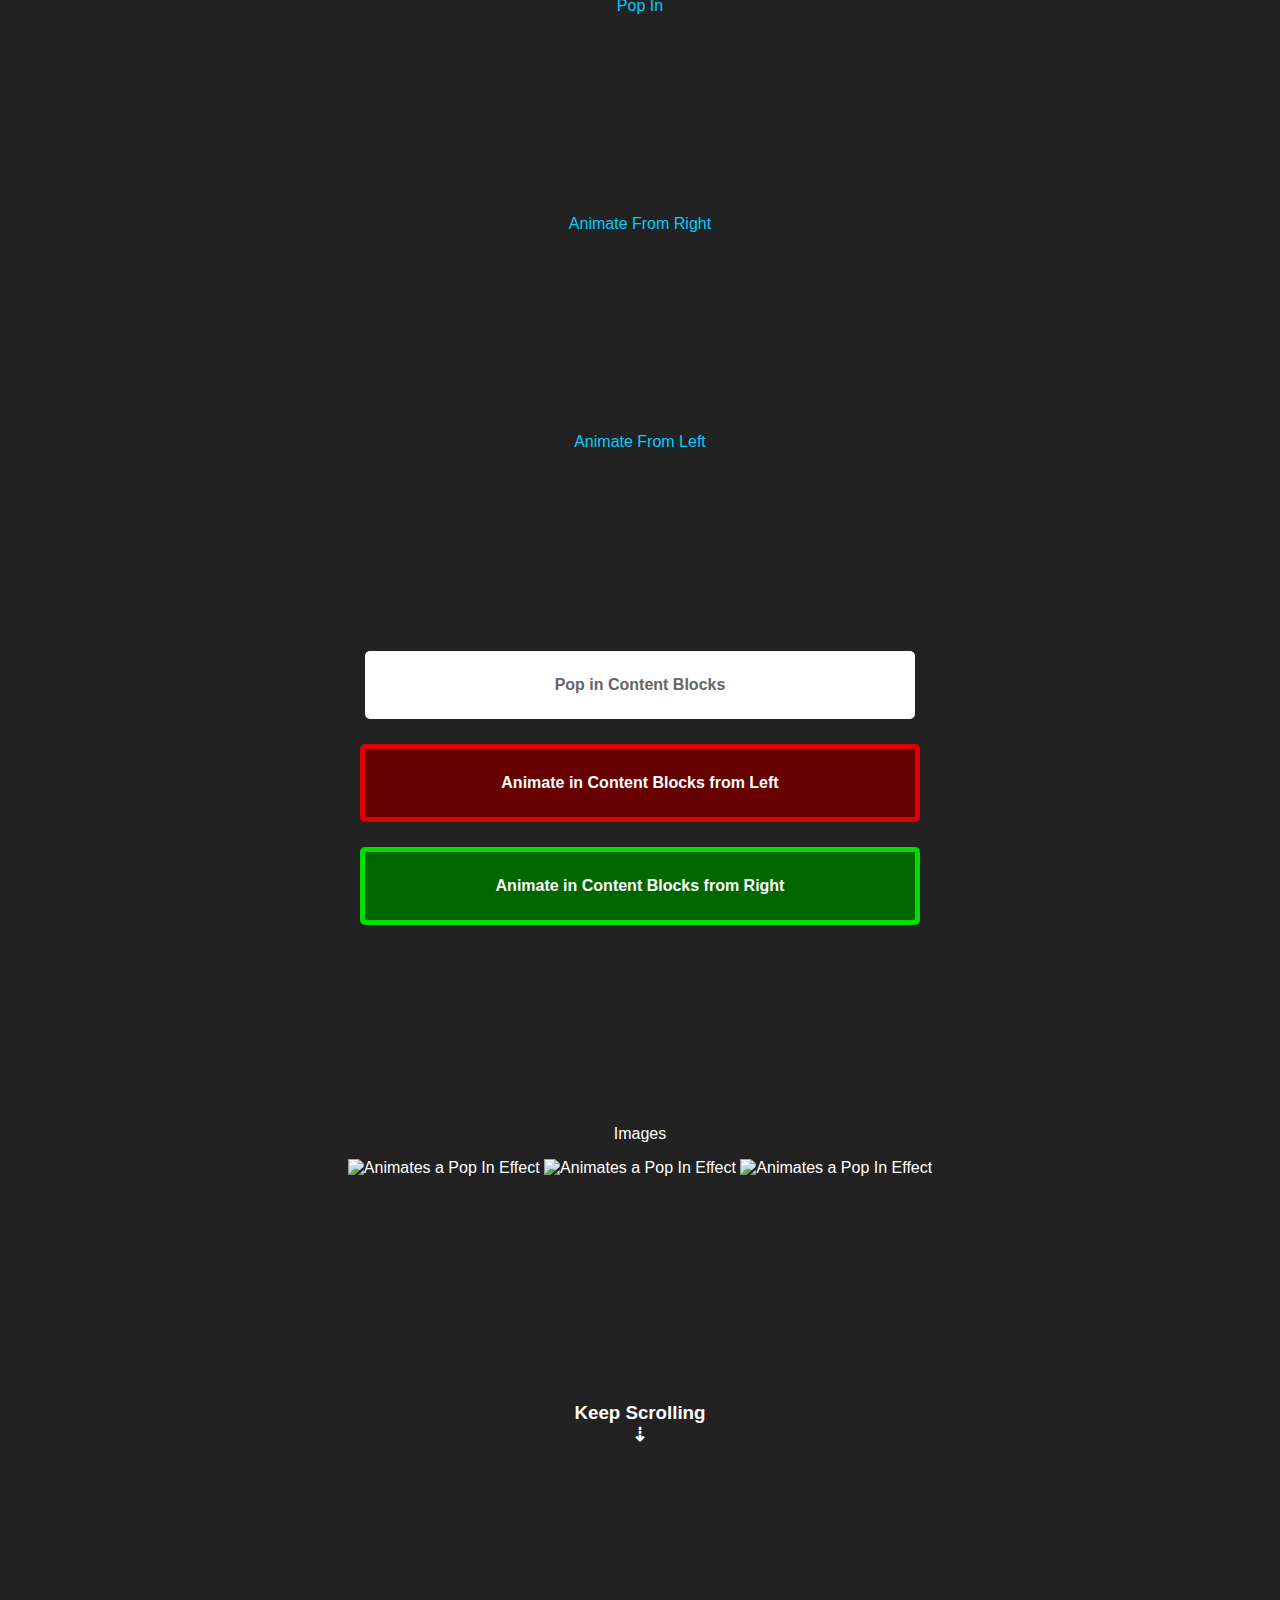
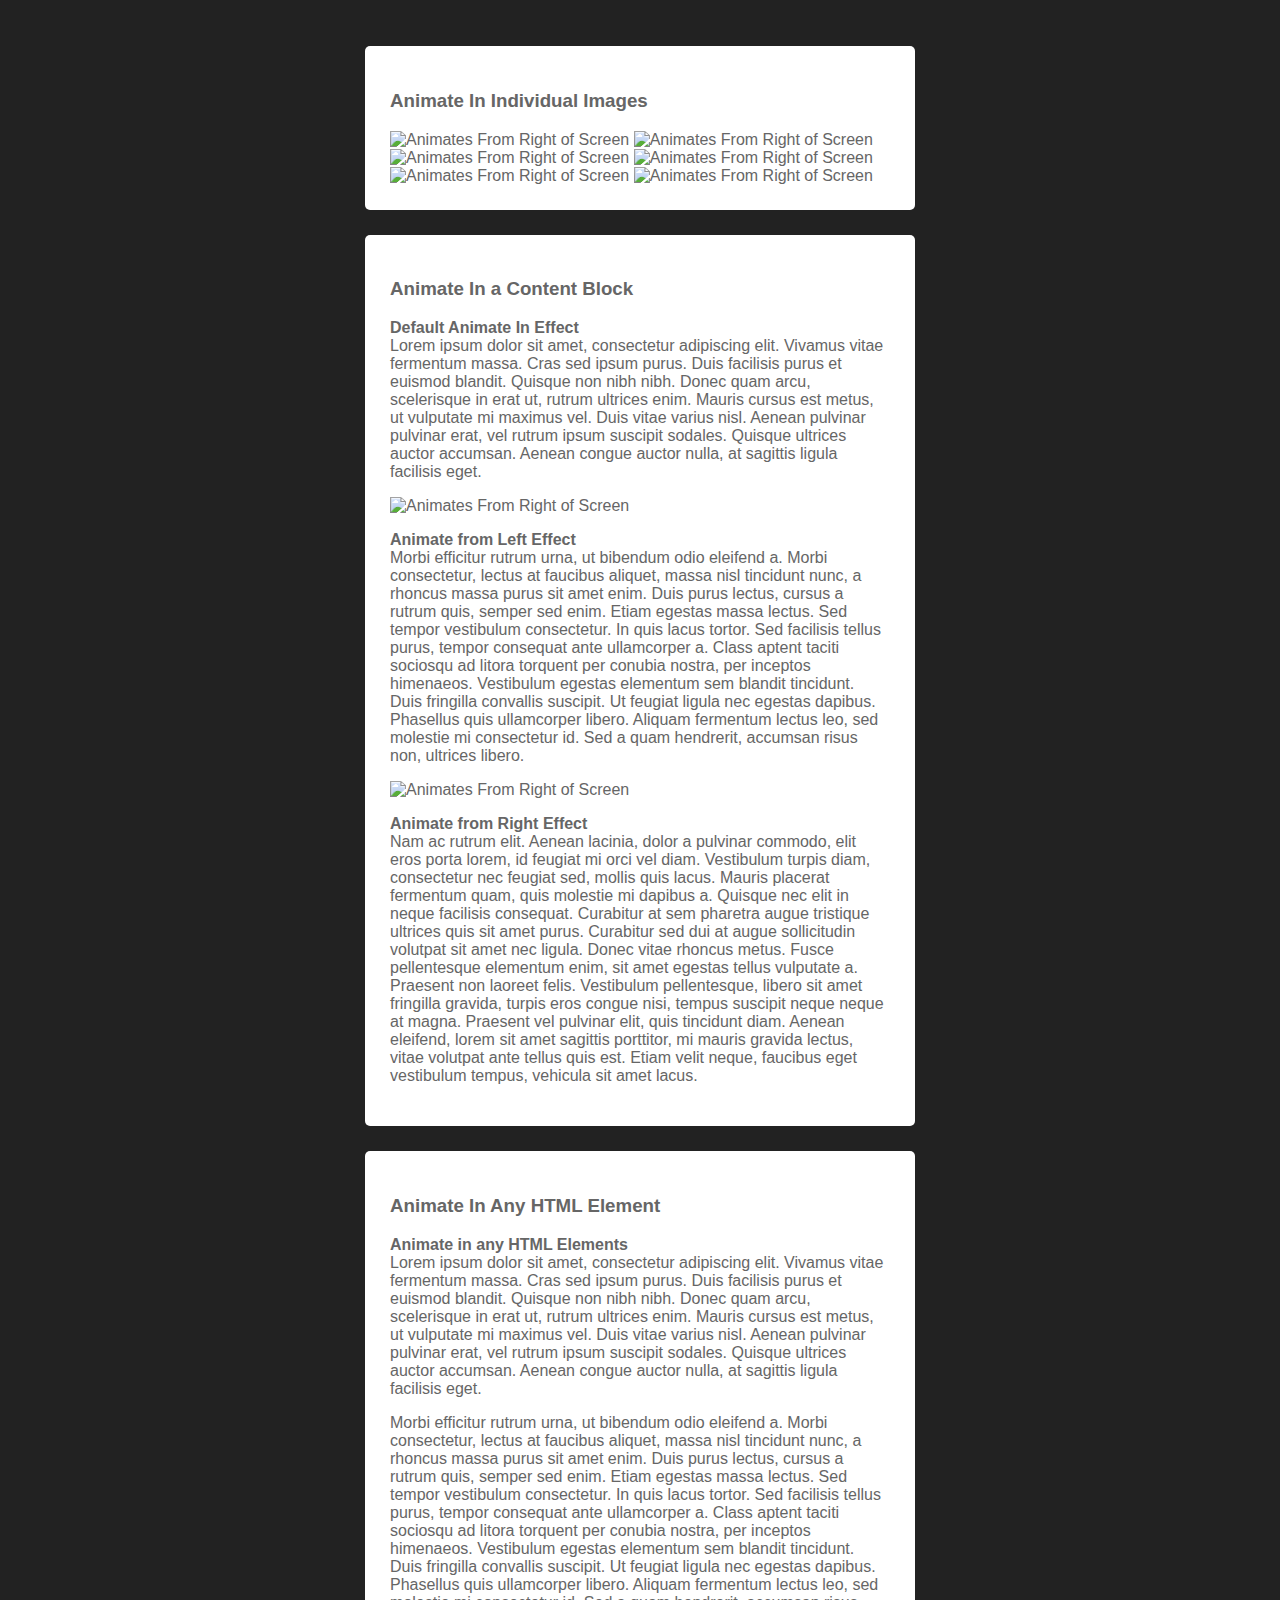
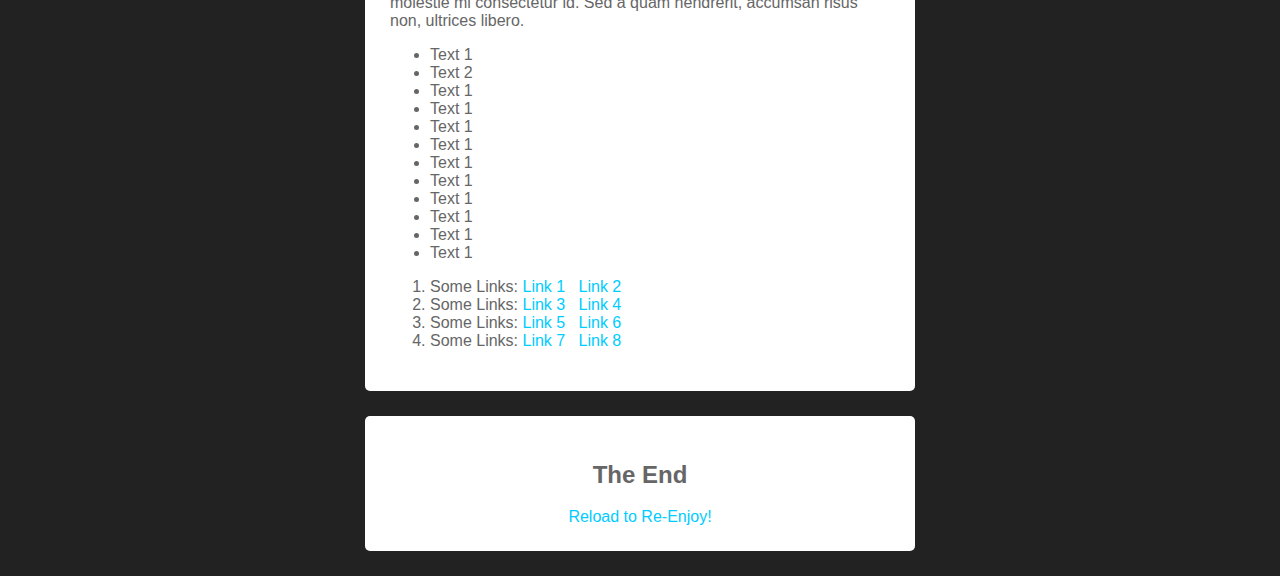
==== commit 49484b58: "Update index.html" ====
--- a/index.html
+++ b/index.html
@@ -73,27 +73,28 @@
     
     <h3 class="spacer center animate-in animate-pop-in">Keep Scrolling<br>&#8675;</h3>
     
-    <h3 class="animate-in animate-pop-in">Keep Scrolling<br>&#8675;</h3>
-    <p class="animate-in animate-pop-in">Animate in Text</p>
-    <a href="#top" class="spacer animate-in">Links</a>
+    <h3 class="spacer animate-in animate-pop-in">Keep Scrolling<br>&#8675;</h3>
+    <h4 class="spacer animate-in animate-pop-in">Animate in Text</h4>
+    <a href="#top" class="spacer animate-in">Animate a Link</a>
     <a href="#top" class="spacer animate-in">Fade In</a>
     <a href="#top" class="spacer animate-in animate-pop-in">Pop In</a>
     <a href="#top" class="spacer animate-in animate-from-right">Animate From Right</a>
     <a href="#top" class="spacer animate-in animate-from-left">Animate From Left</a>
     
-    <div class="spacer box animate-in animate-pop-in">
+    <div class="spacer box center animate-in animate-pop-in">
       <strong>Pop in Content Blocks</strong>
     </div>
     
-    <div class="spacer box red animate-in animate-from-left">
+    <div class="spacer box red center animate-in animate-from-left">
       <strong>Animate in Content Blocks from Left</strong>
     </div>
     
-    <div class="spacer box green animate-in animate-from-right">
+    <div class="spacer box green center animate-in animate-from-right">
       <strong>Animate in Content Blocks from Right</strong>
     </div>
     
-    <div class="spacer animate-in animate-pop-in">Images
+    <div class="spacer animate-in animate-pop-in">
+      <p>Images</p>
       <img class="animate-in animate-pop-in" alt="Animates a Pop In Effect" width="250" height="200" src="http://placehold.it/250x200?text=Animate+Images!">
       <img class="animate-in animate-pop-in" alt="Animates a Pop In Effect" width="250" height="200" src="http://placehold.it/250x200?text=Image+2">
       <img class="animate-in animate-pop-in" alt="Animates a Pop In Effect" width="250" height="200" src="http://placehold.it/250x200?text=Image+3">
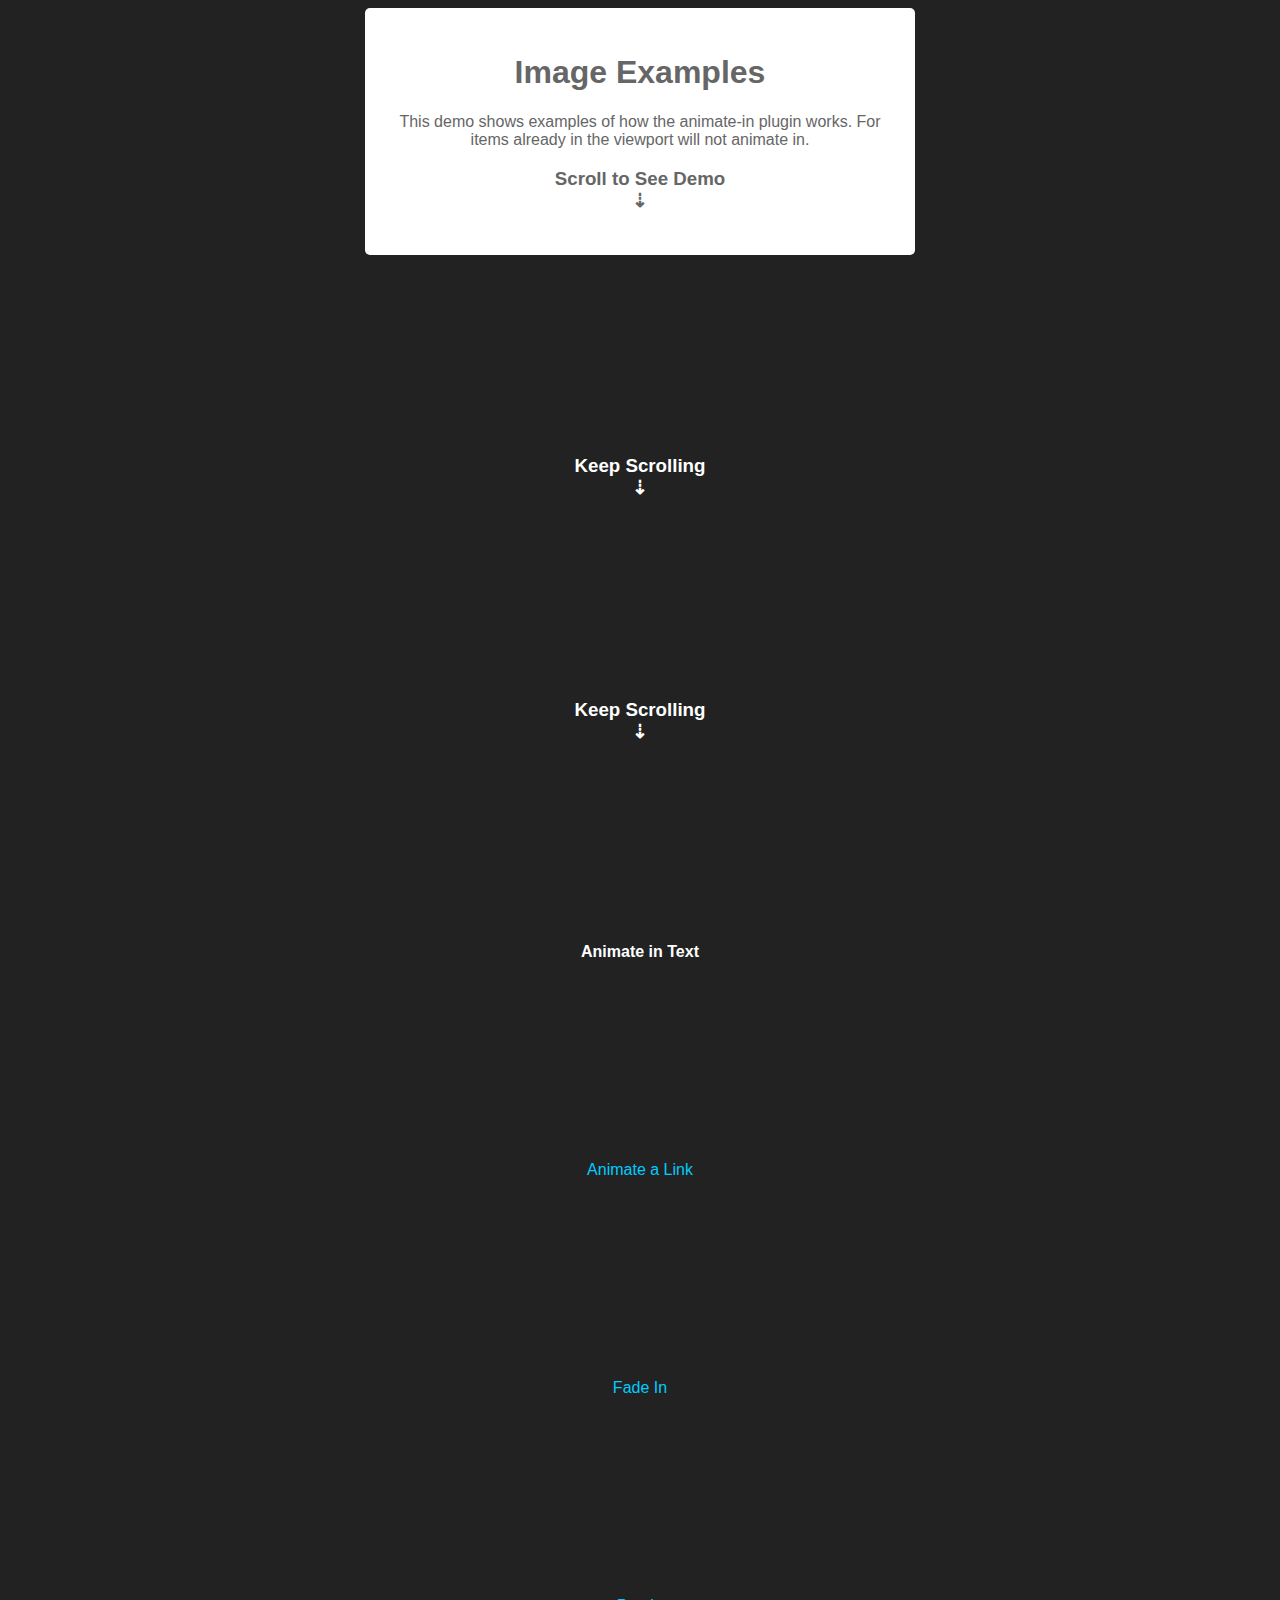
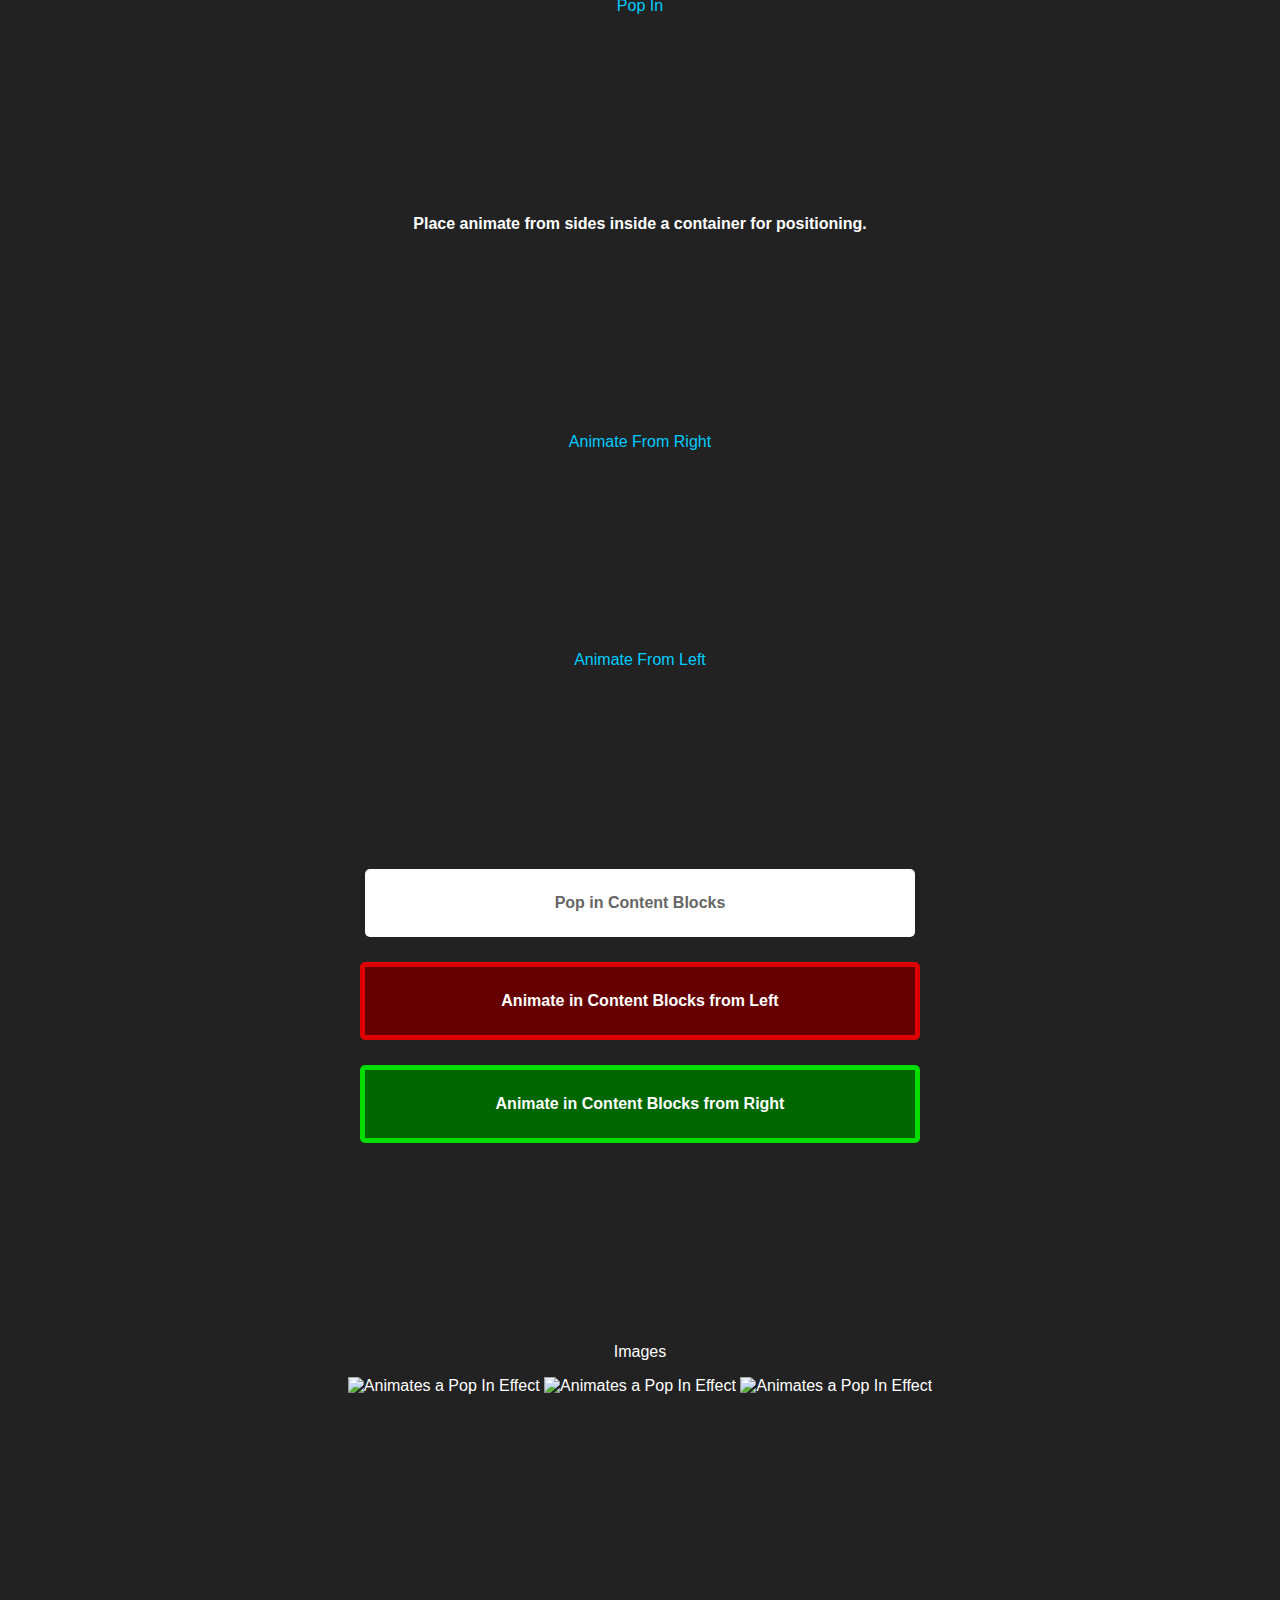
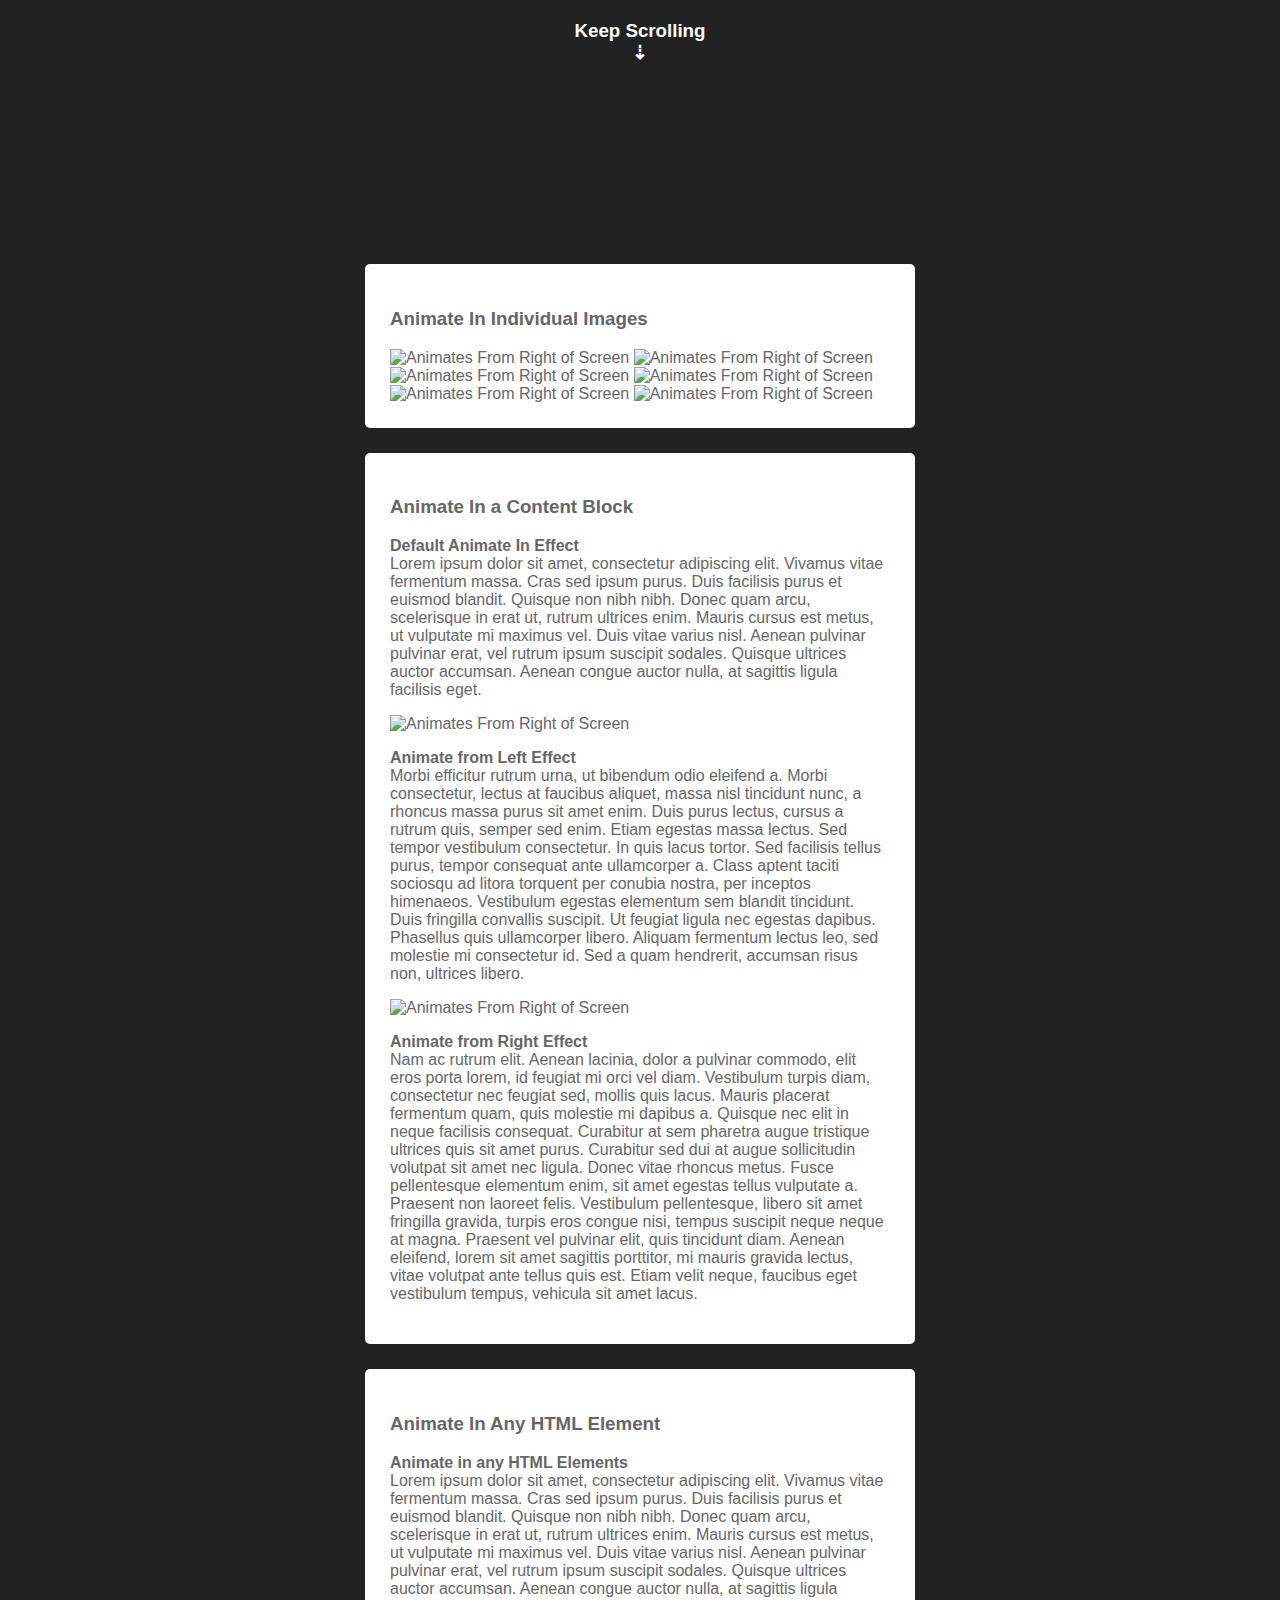
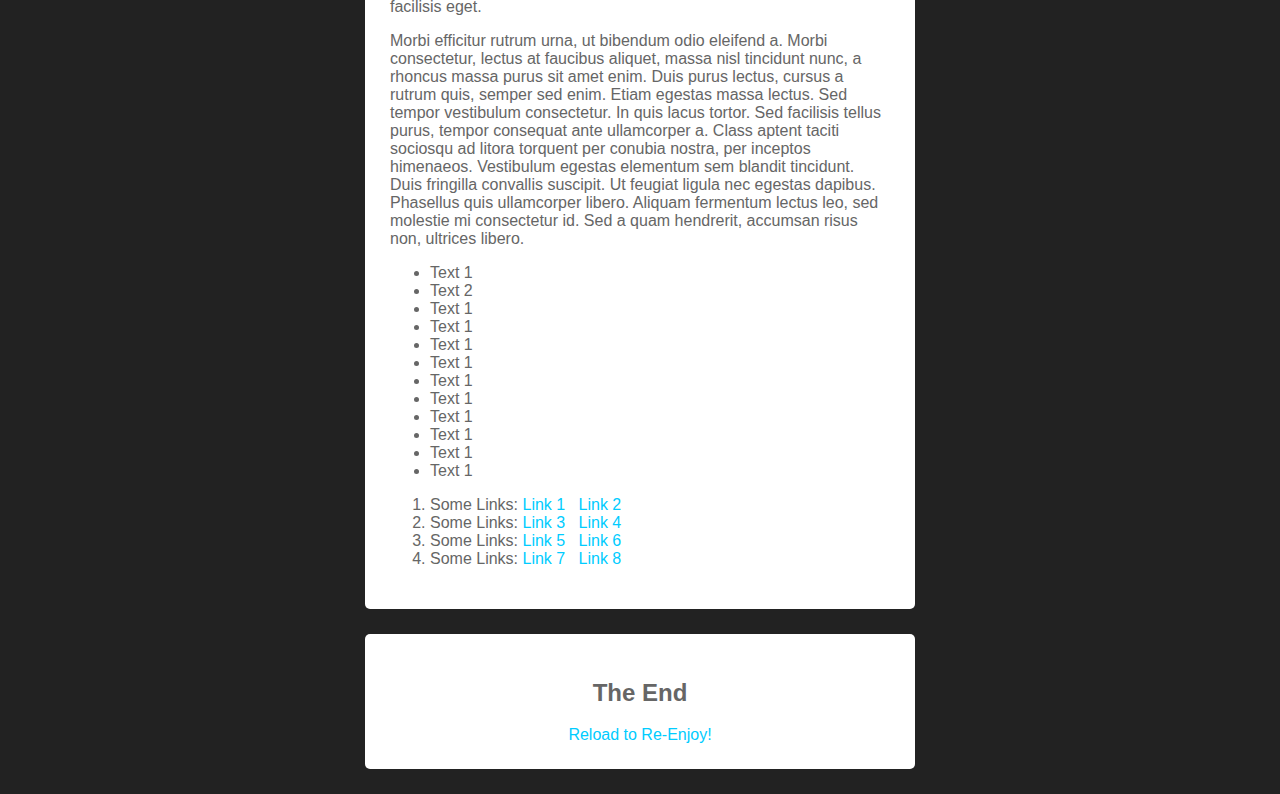
==== commit bccbcf7b: "Update index.html" ====
--- a/index.html
+++ b/index.html
@@ -6,6 +6,7 @@
   <title>animate-in basic demo</title>
   <meta name="description" content="A demo for using the animate-in plugin for animating elements in on scroll using just css classes">
   <meta name="author" content="Joshua Costanza">
+  <meta content="width=device-width, initial-scale=1.0" name="viewport">
 
   <link rel="stylesheet" href="https://rawgit.com/jcostanza4/animate-in/master/animate-in.css">
   <script src="//code.jquery.com/jquery-1.11.3.min.js"></script>
@@ -31,6 +32,7 @@
     .spacer {
       display:block;
       margin:200px auto;
+      width:100%;
     }
     .spacer img{
       margin:0 auto 25px;
@@ -78,8 +80,12 @@
     <a href="#top" class="spacer animate-in">Animate a Link</a>
     <a href="#top" class="spacer animate-in">Fade In</a>
     <a href="#top" class="spacer animate-in animate-pop-in">Pop In</a>
-    <a href="#top" class="spacer animate-in animate-from-right">Animate From Right</a>
-    <a href="#top" class="spacer animate-in animate-from-left">Animate From Left</a>
+    
+    <div>
+      <strong>Place animate from sides inside a container for positioning.</strong>
+      <a href="#top" class="spacer animate-in animate-from-right">Animate From Right</a>
+      <a href="#top" class="spacer animate-in animate-from-left">Animate From Left</a>
+    </div>
     
     <div class="spacer box center animate-in animate-pop-in">
       <strong>Pop in Content Blocks</strong>
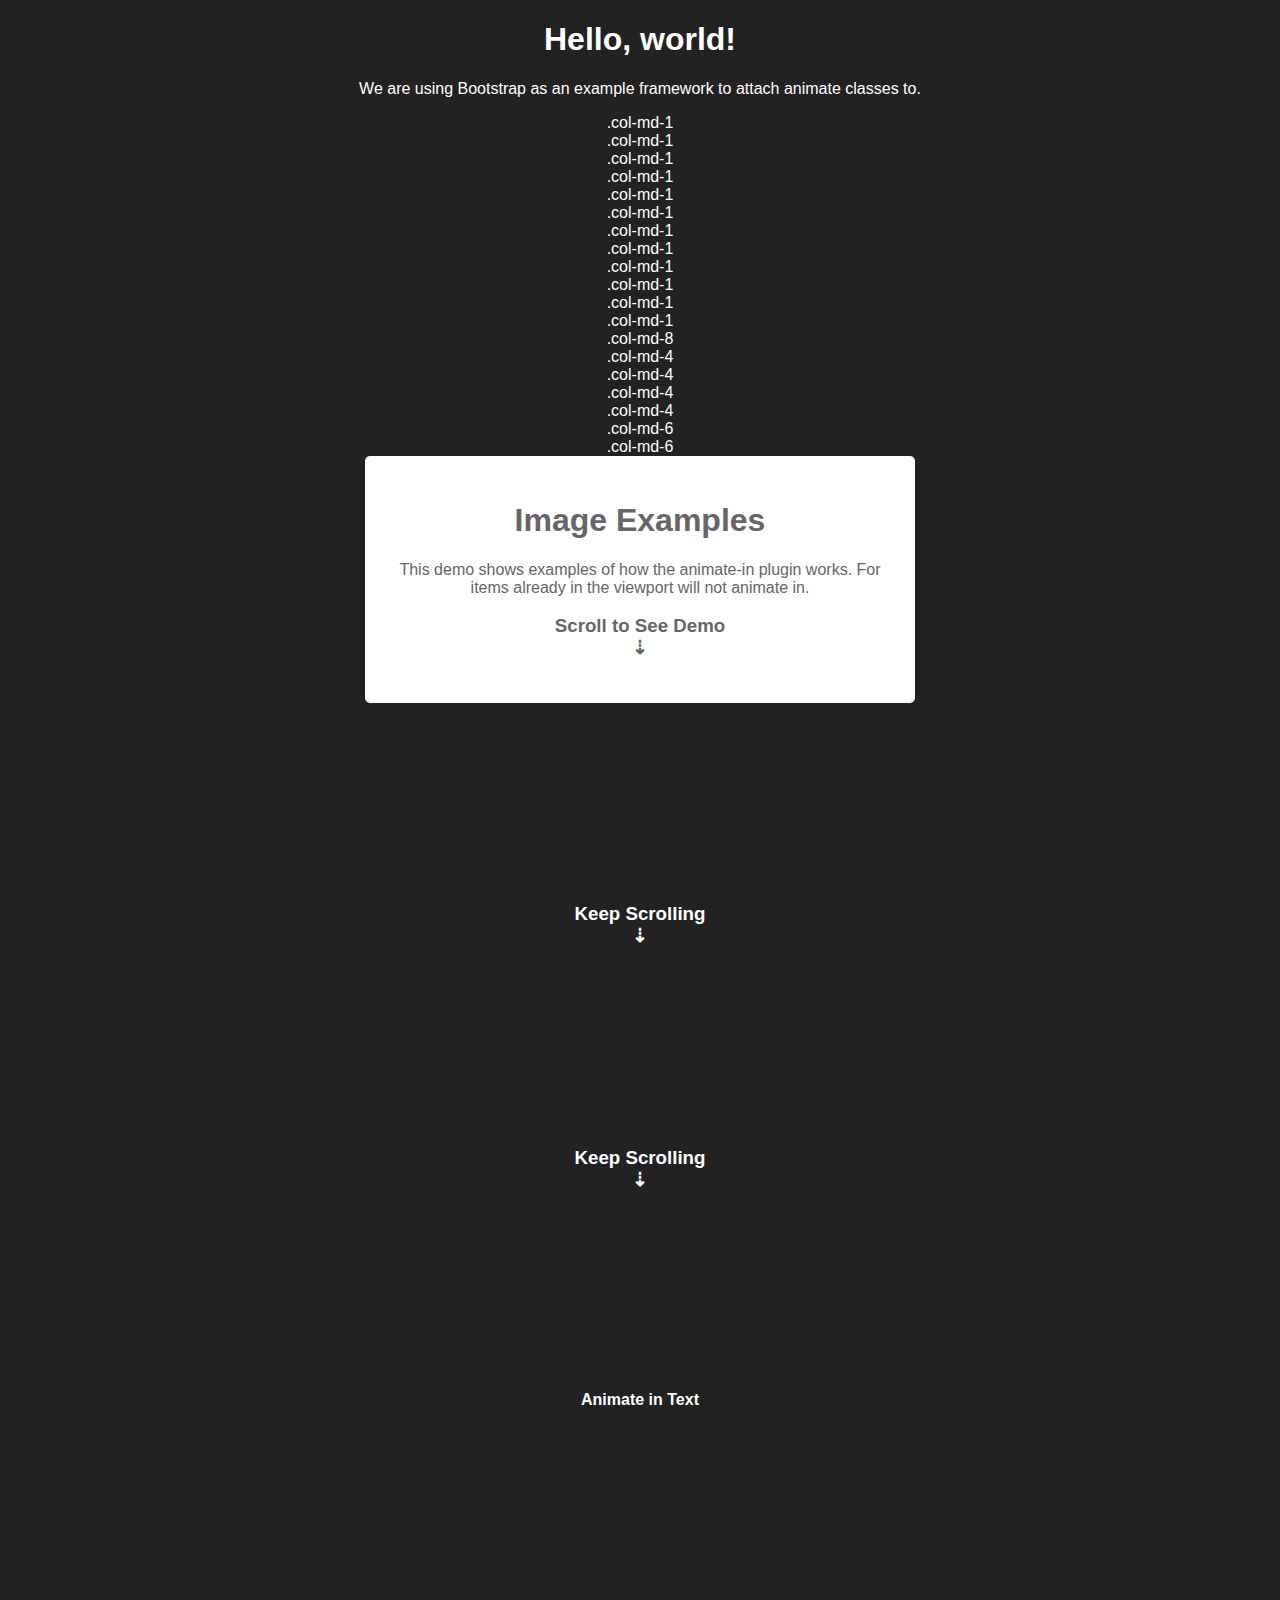
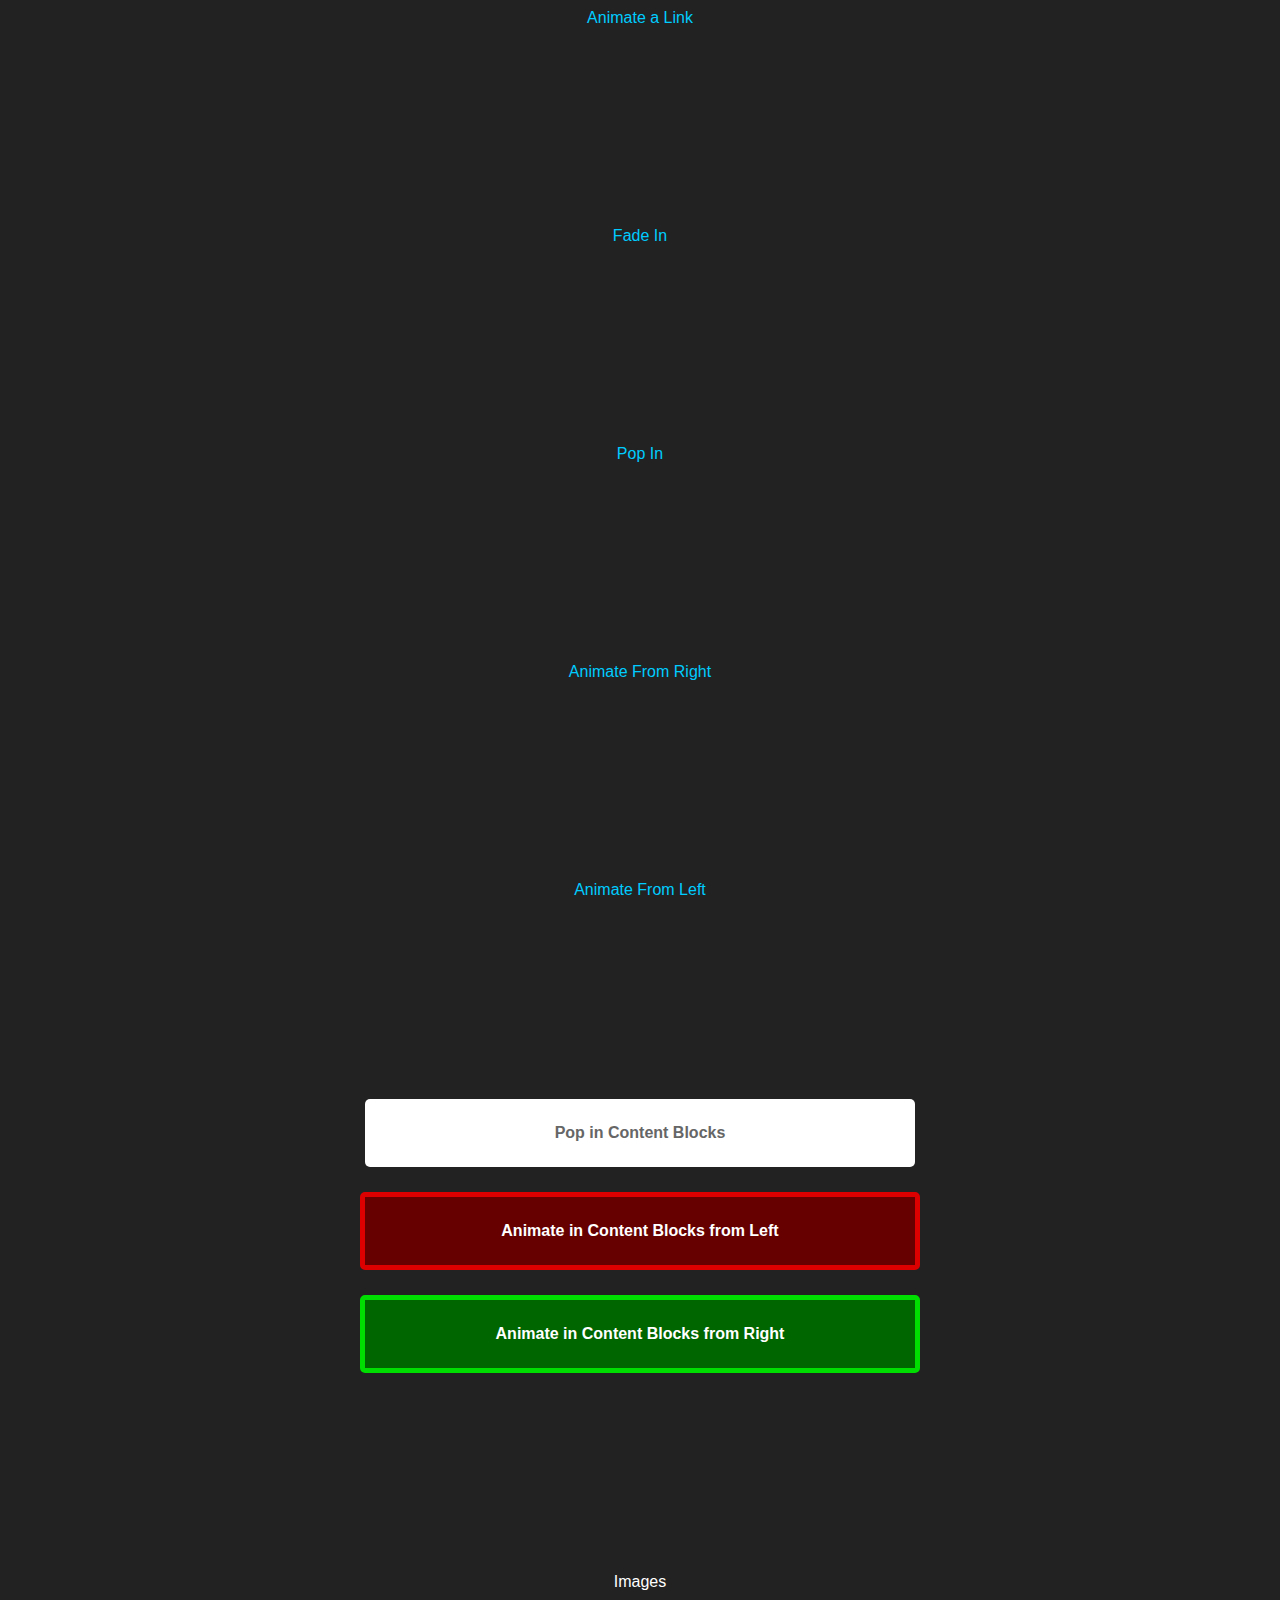
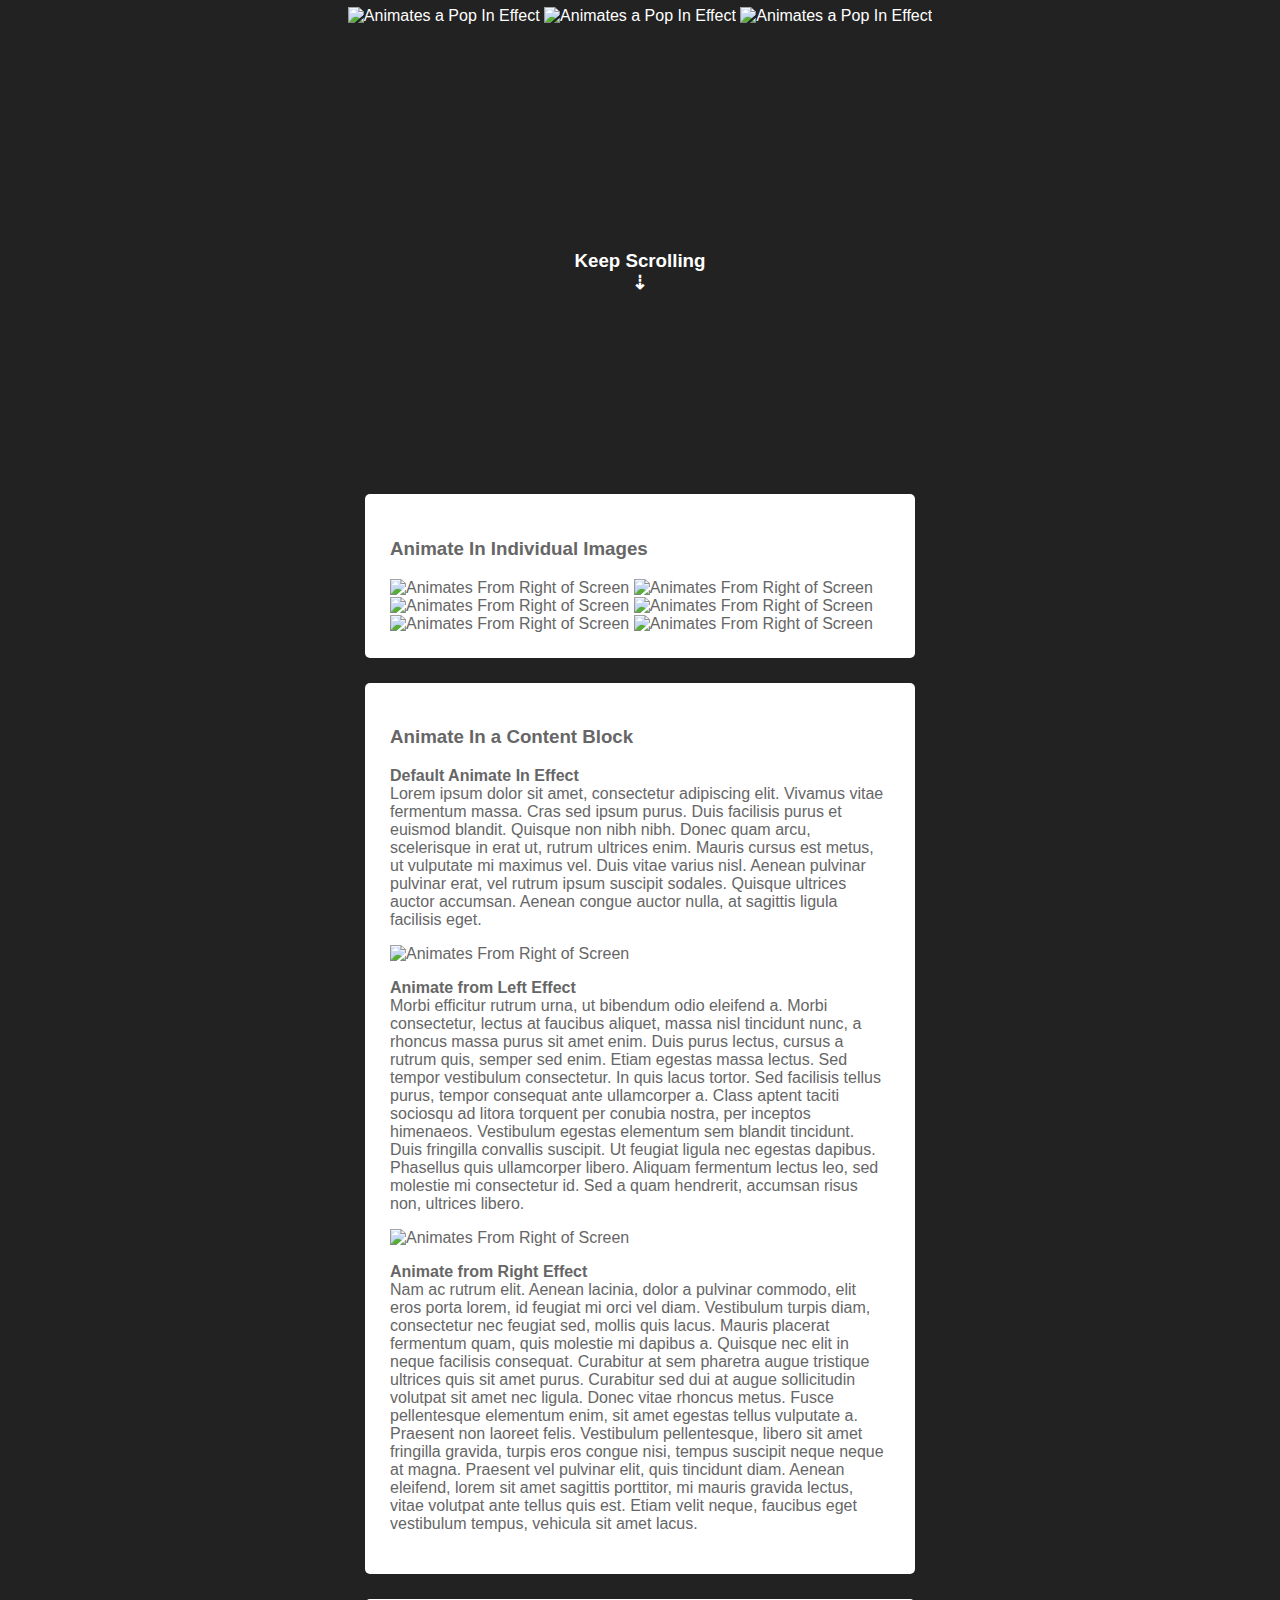
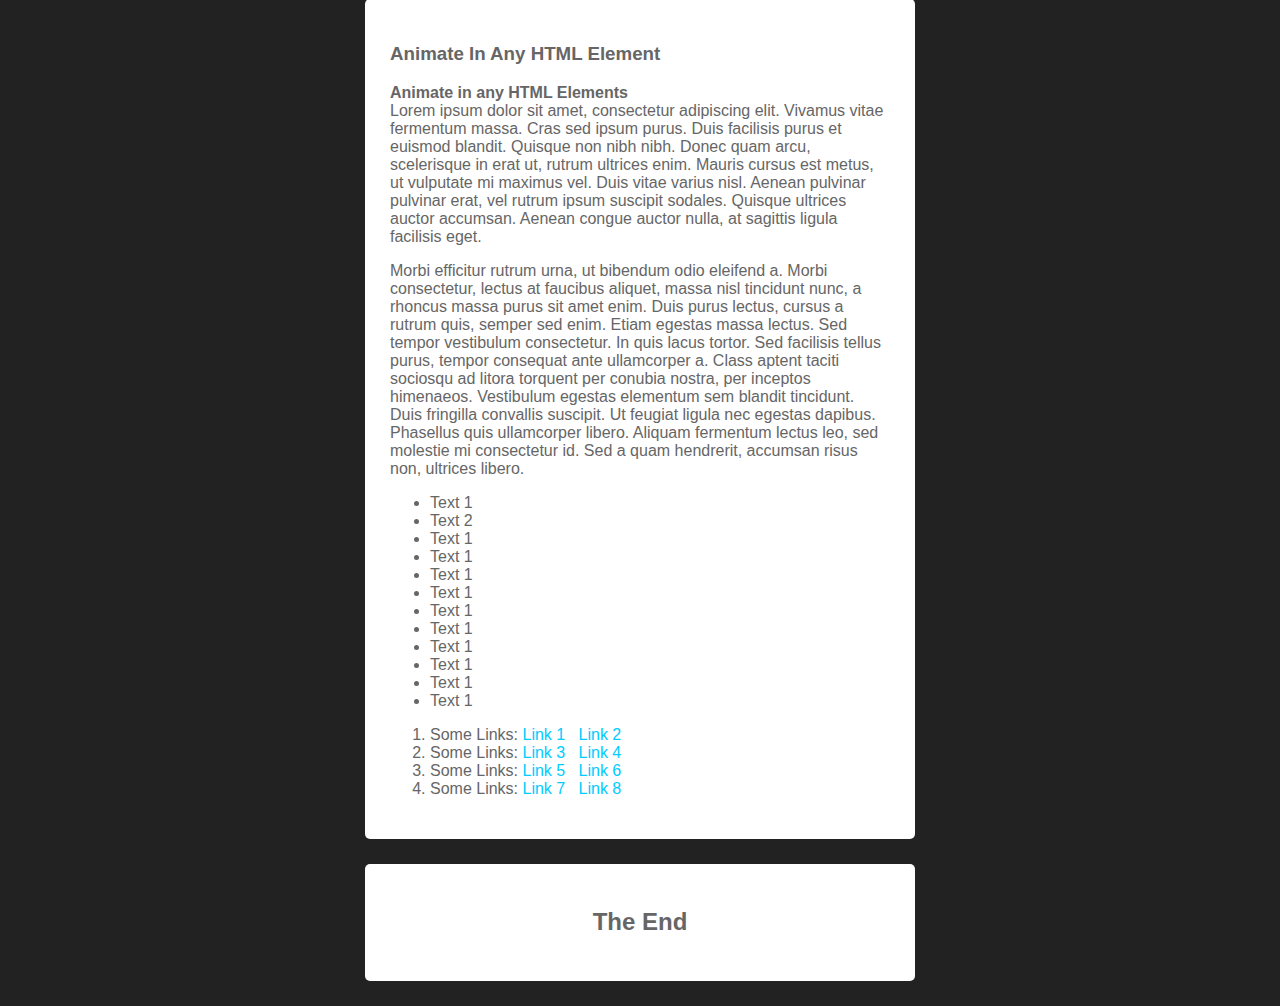
==== commit 714568cd: "Update index.html" ====
--- a/index.html
+++ b/index.html
@@ -12,6 +12,9 @@
   <script src="//code.jquery.com/jquery-1.11.3.min.js"></script>
   <script src="https://rawgit.com/jcostanza4/animate-in/master/animate-in.js"></script>
   
+  <!-- Latest compiled and minified Bootstrap CSS -->
+  <link rel="stylesheet" href="https://maxcdn.bootstrapcdn.com/bootstrap/3.3.5/css/bootstrap.min.css" integrity="sha512-dTfge/zgoMYpP7QbHy4gWMEGsbsdZeCXz7irItjcC3sPUFtf0kuFbDz/ixG7ArTxmDjLXDmezHubeNikyKGVyQ==" crossorigin="anonymous">
+  
   <style type="text/css">
     /* Styles for Demo Page (Not Necessary for Plugin to Work)*/
     body,html {
@@ -65,6 +68,42 @@
 </head>
 
 <body>
+  
+  <h1>Hello, world!</h1>
+  <p>We are using Bootstrap as an example framework to attach animate classes to.</p>
+  <div class="row">
+    <div class="col-md-1 animate-in">.col-md-1</div>
+    <div class="col-md-1 animate-in">.col-md-1</div>
+    <div class="col-md-1 animate-in">.col-md-1</div>
+    <div class="col-md-1 animate-in animate-pop-in">.col-md-1</div>
+    <div class="col-md-1 animate-in animate-pop-in">.col-md-1</div>
+    <div class="col-md-1 animate-in animate-pop-in">.col-md-1</div>
+    <div class="col-md-1 animate-in animate-pop-in">.col-md-1</div>
+    <div class="col-md-1 animate-in animate-from-right">.col-md-1</div>
+    <div class="col-md-1 animate-in animate-from-right">.col-md-1</div>
+    <div class="col-md-1 animate-in animate-from-right">.col-md-1</div>
+    <div class="col-md-1 animate-in animate-from-right">.col-md-1</div>
+    <div class="col-md-1 animate-in animate-from-right">.col-md-1</div>
+  </div>
+  <div class="row">
+    <div class="col-md-8 animate-in animate-from-left">.col-md-8</div>
+    <div class="col-md-4 animate-in animate-from-right">.col-md-4</div>
+  </div>
+  <div class="row animate-in animate-pop-in">
+    <div class="col-md-4 animate-in animate-pop-in">.col-md-4</div>
+    <div class="col-md-4 animate-in animate-pop-in">.col-md-4</div>
+    <div class="col-md-4 animate-in animate-pop-in">.col-md-4</div>
+  </div>
+  <div class="row animate-in animate-from-right">
+    <div class="col-md-6">.col-md-6</div>
+    <div class="col-md-6">.col-md-6</div>
+  </div>
+  
+  <!-- jQuery (necessary for Bootstrap's JavaScript plugins) -->
+  <script src="https://ajax.googleapis.com/ajax/libs/jquery/1.11.3/jquery.min.js"></script>
+  <!-- Include all compiled plugins (below), or include individual files as needed -->
+  <script src="js/bootstrap.min.js"></script>
+    
   <div class="container overflow-hidden">
     
     <div class="box center">
@@ -81,8 +120,7 @@
     <a href="#top" class="spacer animate-in">Fade In</a>
     <a href="#top" class="spacer animate-in animate-pop-in">Pop In</a>
     
-    <div>
-      <strong>Place animate from sides inside a container for positioning.</strong>
+    <div width="500" style="margin:0;">
       <a href="#top" class="spacer animate-in animate-from-right">Animate From Right</a>
       <a href="#top" class="spacer animate-in animate-from-left">Animate From Left</a>
     </div>
@@ -179,7 +217,6 @@
     
     <div class="box center">
       <h2>The End</h2>
-      <a href="javascript:document.location.reload();" onclick="window.status='Refresh'; return true">Reload to Re-Enjoy!</a>
     </div>
   
   </div>
